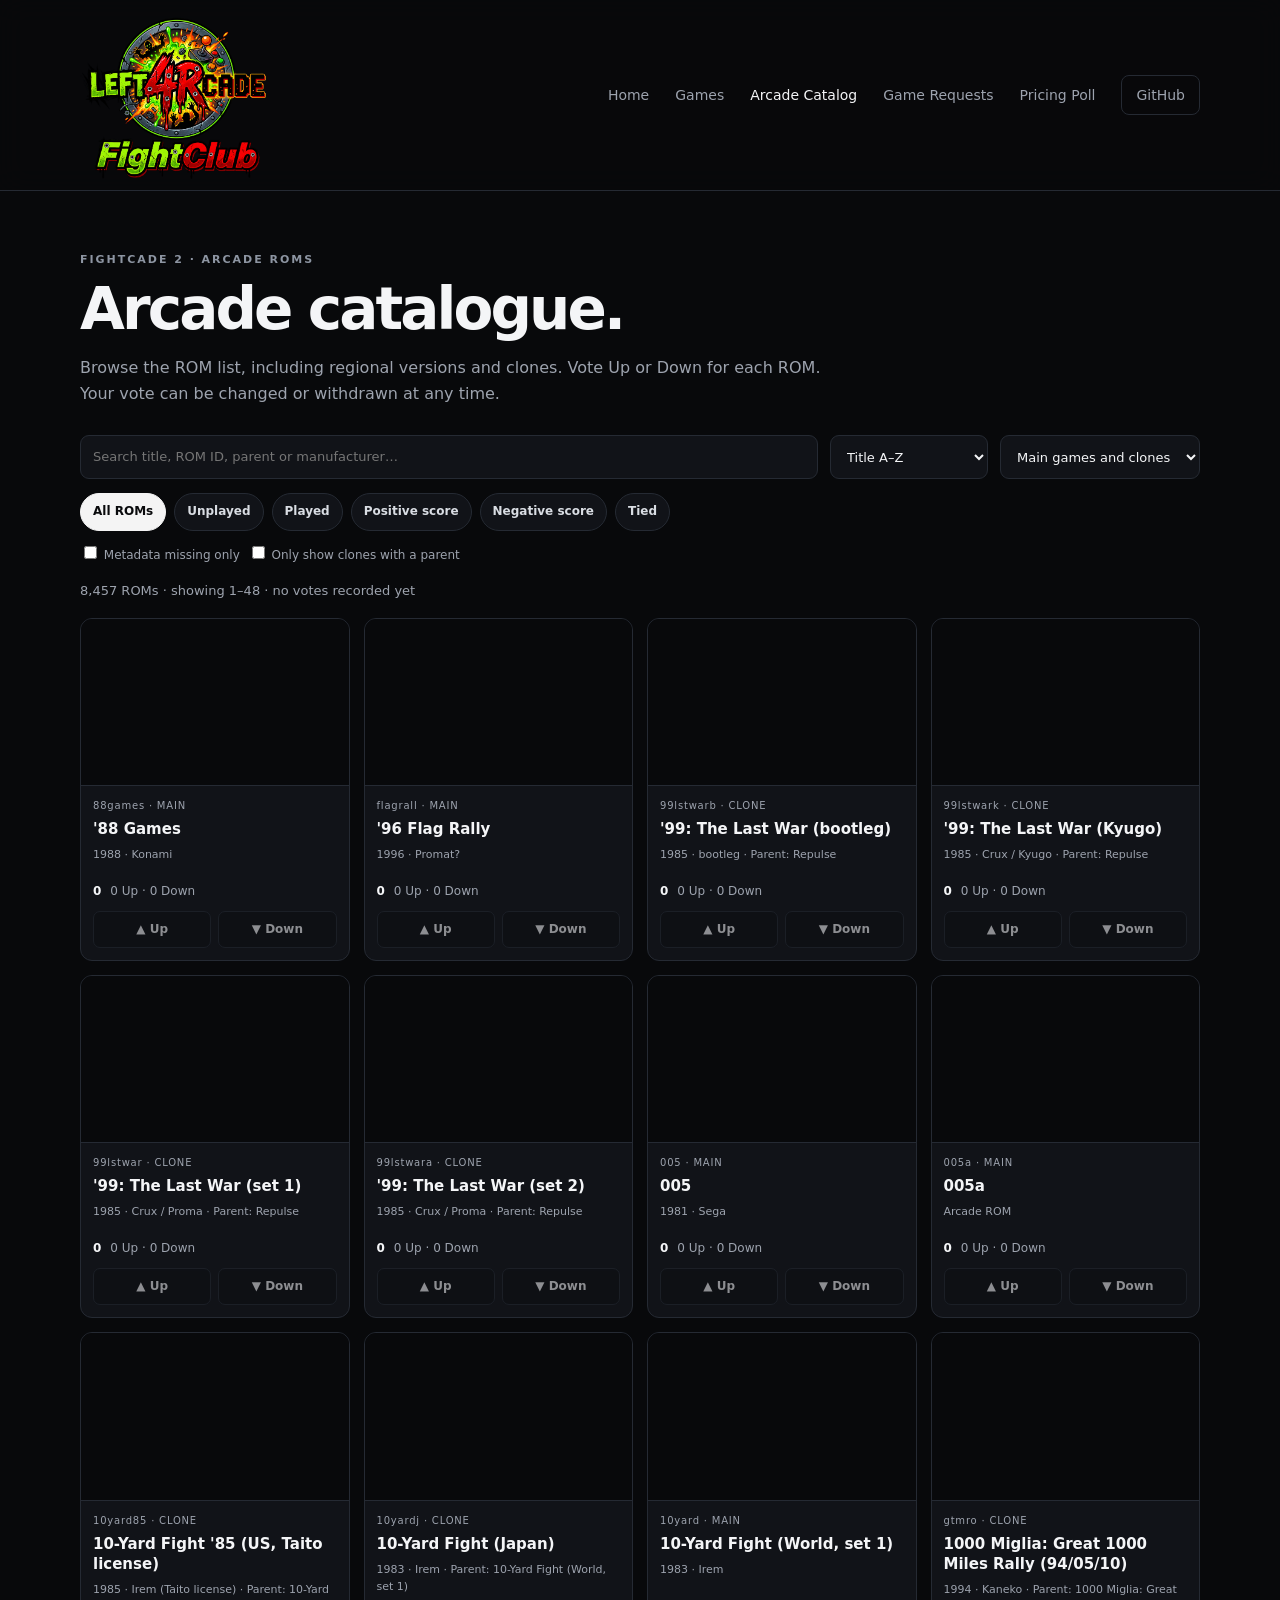
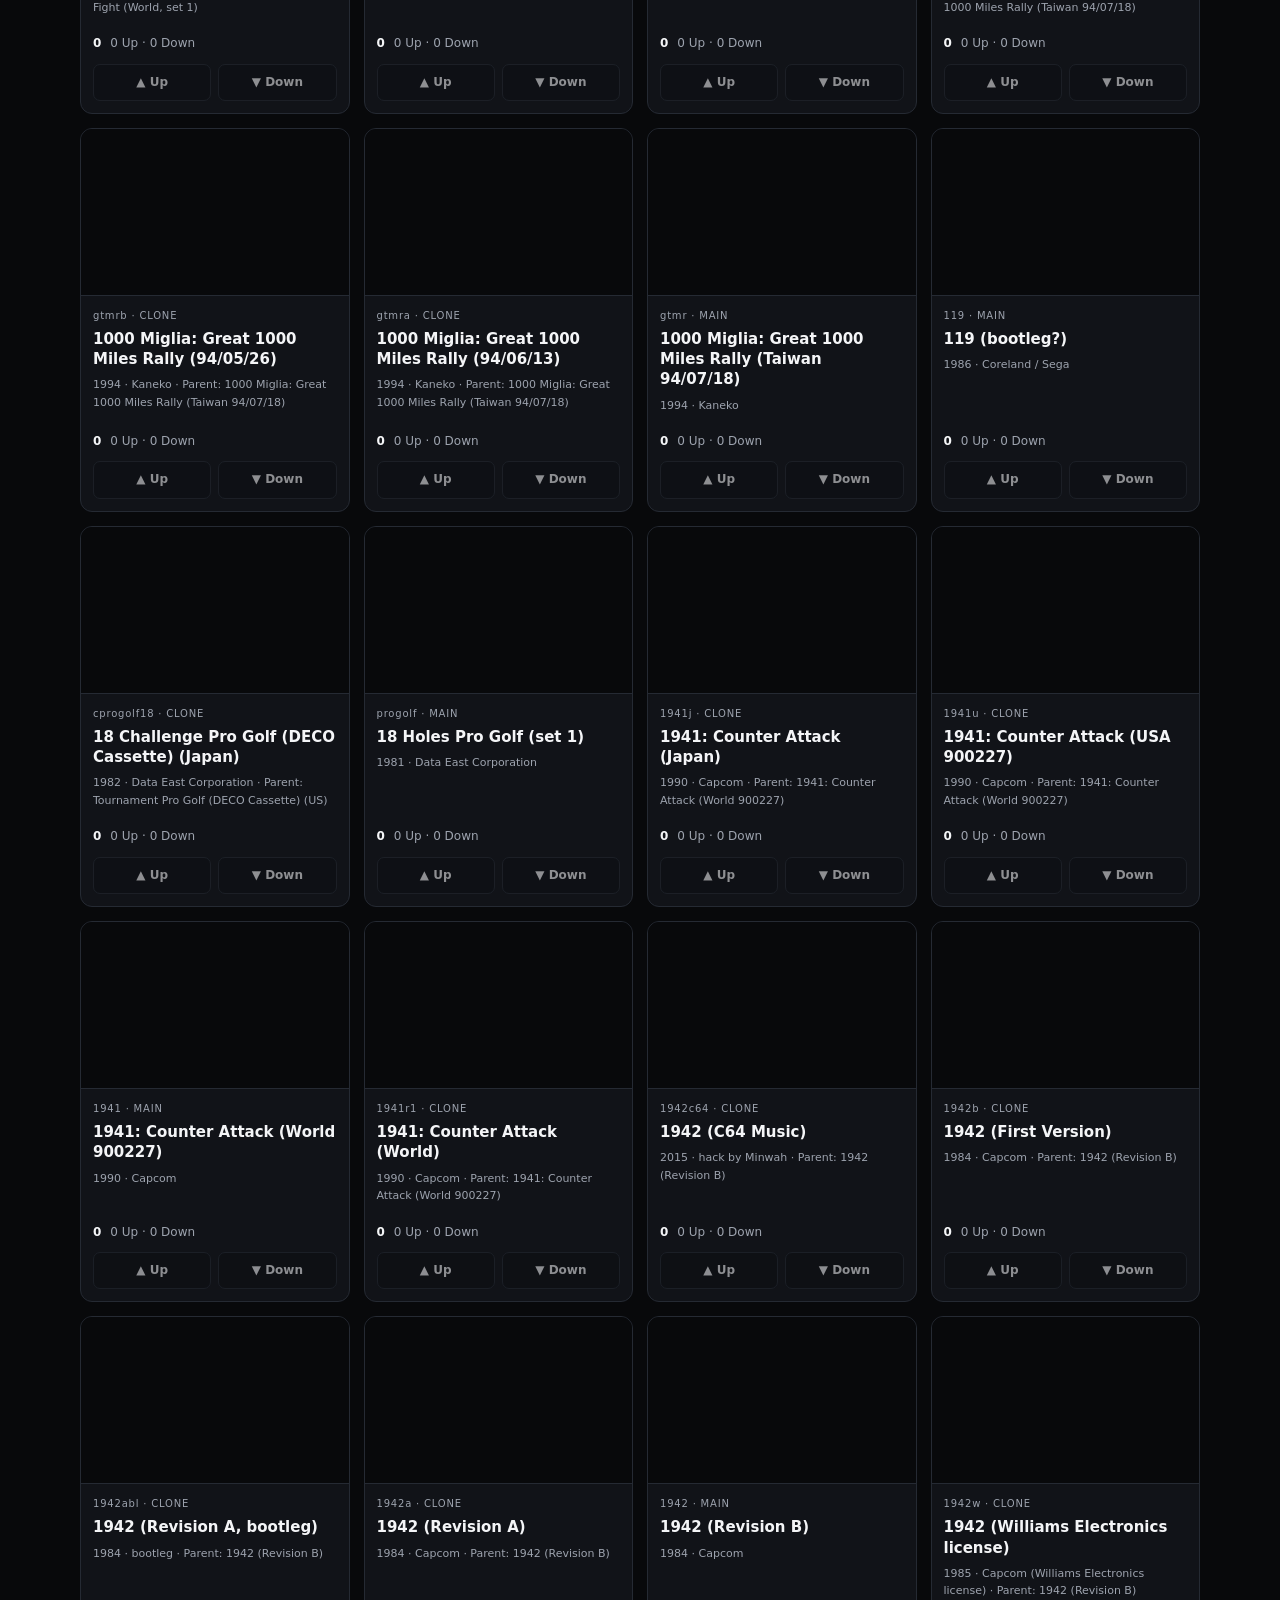
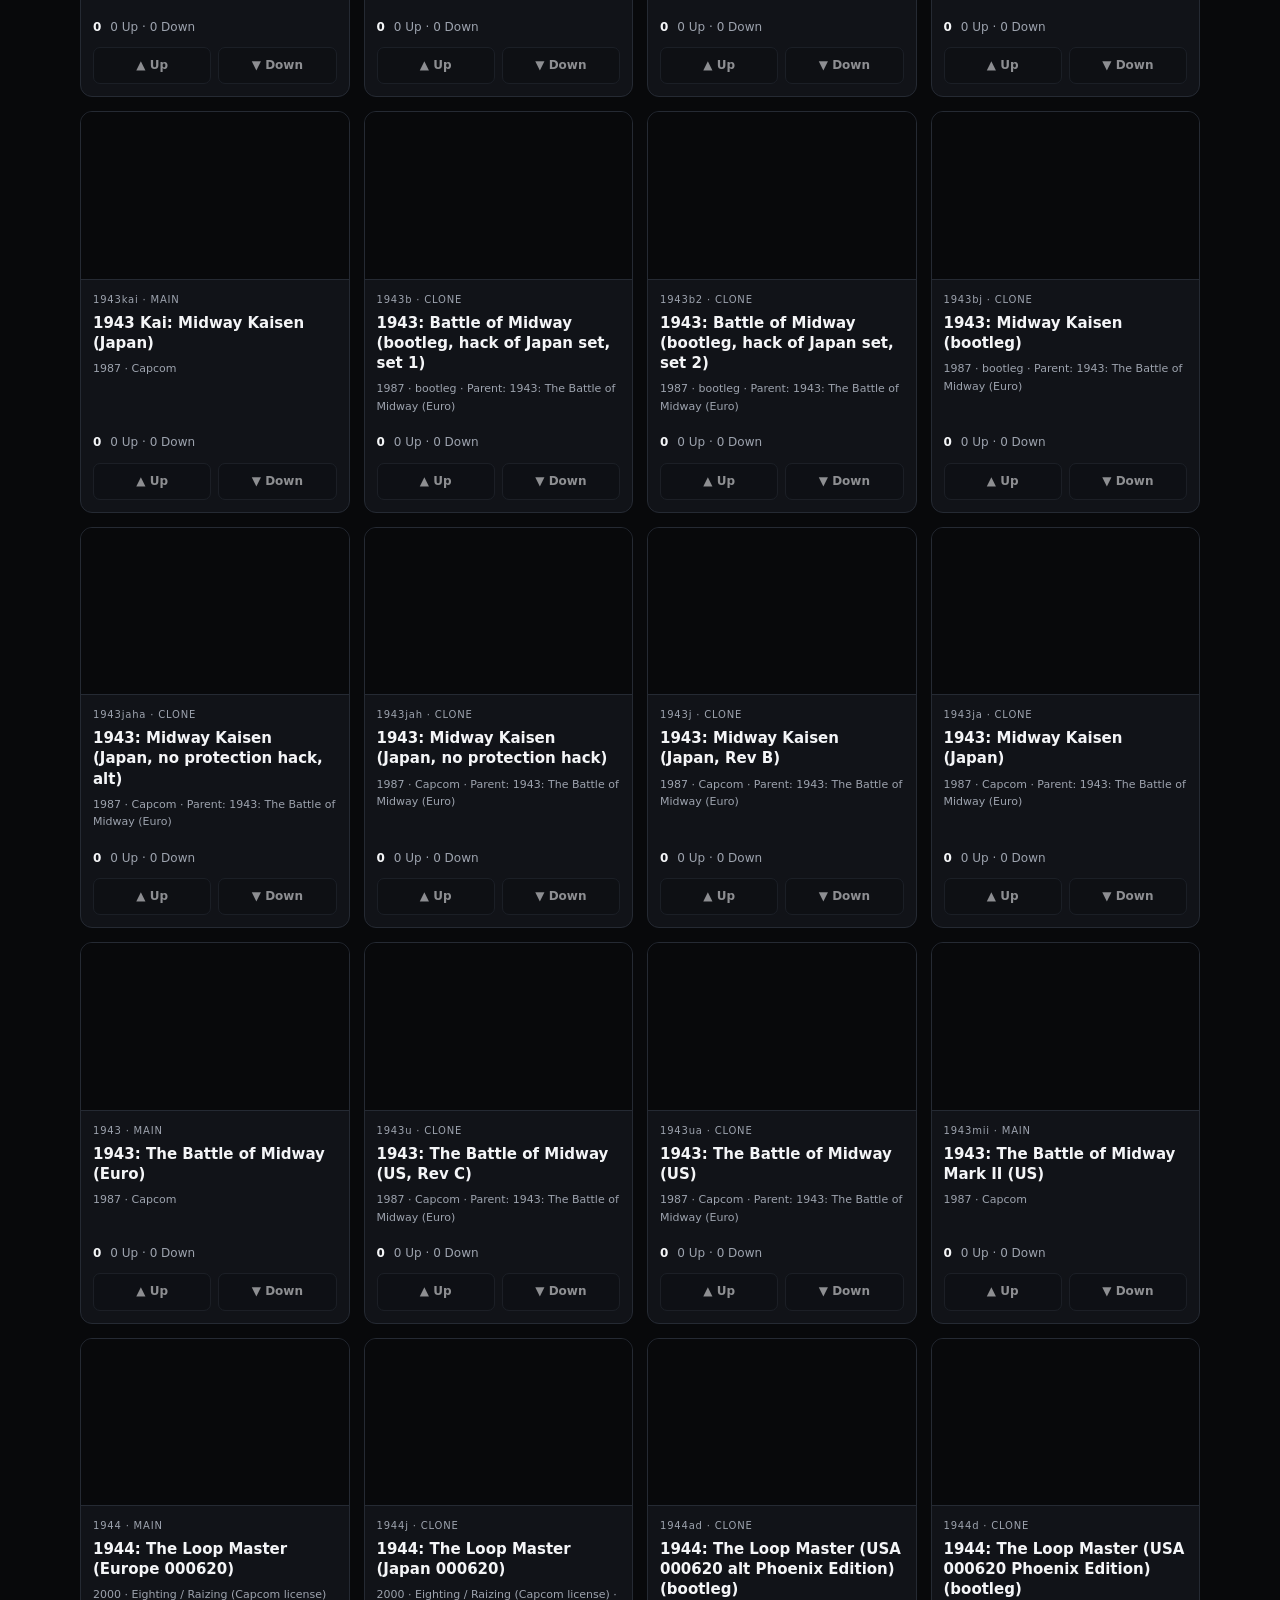
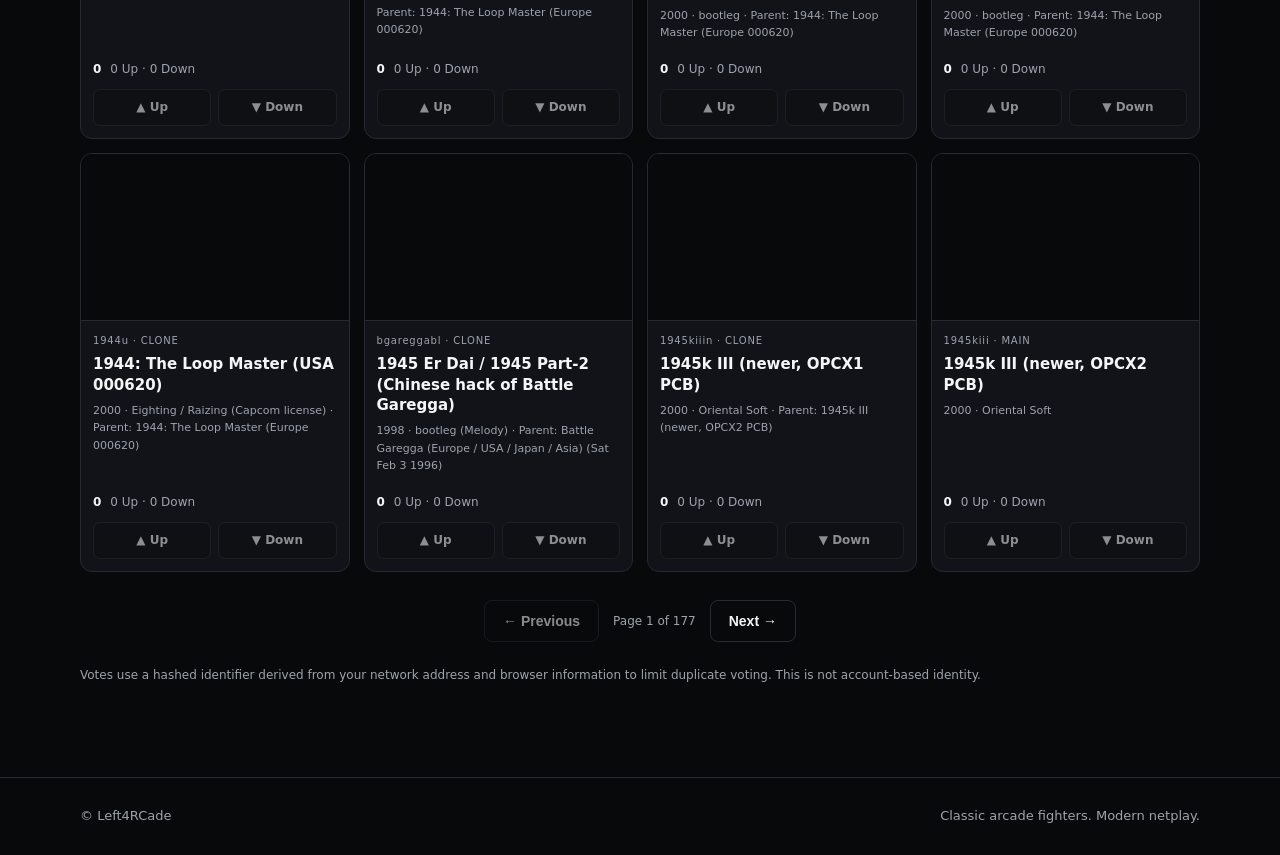
==== arcade.html @ b55ccc3f "Add paginated arcade ROM catalogue and vote UI" ====
<!doctype html>
<html lang="en">
<head>
<meta charset="utf-8">
<meta name="viewport" content="width=device-width,initial-scale=1">
<meta name="description" content="Browse the Fightcade 2 arcade ROM catalogue and vote for the games you want to play on Left4RCade.">
<title>Arcade ROM Catalogue — Left4RCade</title>
<link rel="stylesheet" href="./styles.css">
<style>
.arcade-catalog{padding:54px 0 80px}.arcade-intro{margin-bottom:28px}.arcade-intro h1{font-size:clamp(38px,6vw,58px);line-height:1.05;letter-spacing:-.05em;margin:8px 0 14px}.arcade-intro p{color:var(--muted);max-width:760px}.arcade-toolbar{display:grid;grid-template-columns:minmax(220px,1fr) auto auto;gap:12px;margin:26px 0 14px}.arcade-control{min-width:0;background:var(--panel);border:1px solid var(--line);border-radius:9px;color:var(--text);padding:11px 12px;font:inherit;font-size:13px}.arcade-toolbar input{width:100%}.arcade-filters{display:flex;flex-wrap:wrap;gap:8px;margin:12px 0}.arcade-chip{background:var(--panel);border:1px solid var(--line);border-radius:999px;padding:8px 12px;color:#d9dde3;font:inherit;font-size:12px;font-weight:750;cursor:pointer}.arcade-chip[aria-pressed="true"]{background:#f4f4f4;color:#090a0c;border-color:#f4f4f4}.arcade-meta-filters{display:flex;gap:8px;flex-wrap:wrap;margin:12px 0}.arcade-status{font-size:13px;color:var(--muted);min-height:1.5em;margin:16px 0}.arcade-grid{display:grid;grid-template-columns:repeat(4,minmax(0,1fr));gap:14px}.arcade-card{min-width:0;overflow:hidden;border:1px solid var(--line);border-radius:12px;background:var(--panel);display:flex;flex-direction:column}.arcade-card-art{aspect-ratio:16/10;background:#08090b;border-bottom:1px solid var(--line);overflow:hidden}.arcade-card-art img{display:block;width:100%;height:100%;object-fit:cover}.arcade-card-body{padding:12px;display:flex;flex:1;flex-direction:column;min-width:0}.arcade-rom{font-size:10px;letter-spacing:.08em;color:var(--muted);overflow-wrap:anywhere}.arcade-card h2{font-size:15px;line-height:1.35;margin:5px 0 7px;overflow-wrap:anywhere}.arcade-details{font-size:11px;color:var(--muted);margin:0 0 10px;overflow-wrap:anywhere}.arcade-score{display:flex;align-items:center;gap:9px;flex-wrap:wrap;margin-top:auto;padding-top:8px;font-size:12px;color:var(--muted)}.arcade-score strong{color:var(--text);font-variant-numeric:tabular-nums}.arcade-vote-row{display:grid;grid-template-columns:1fr 1fr;gap:7px;margin-top:10px}.arcade-vote{padding:8px 6px;border:1px solid var(--line);border-radius:7px;background:#0d0f13;color:var(--text);font:inherit;font-size:12px;font-weight:750;cursor:pointer}.arcade-vote:hover:not(:disabled){border-color:#7a8493}.arcade-vote[aria-pressed="true"]{background:#e8ebf0;color:#090a0c;border-color:#e8ebf0}.arcade-vote:disabled{opacity:.55;cursor:not-allowed}.arcade-pagination{display:flex;justify-content:center;align-items:center;gap:14px;margin:28px 0 0}.arcade-pagination button{cursor:pointer}.arcade-empty{padding:30px;text-align:center;border:1px dashed var(--line);border-radius:12px;color:var(--muted)}.arcade-error{color:#ffaaaa}.arcade-note{font-size:12px;color:var(--muted)}@media(max-width:1050px){.arcade-grid{grid-template-columns:repeat(3,minmax(0,1fr))}.arcade-toolbar{grid-template-columns:1fr 1fr}.arcade-toolbar input{grid-column:1/-1}}@media(max-width:720px){.arcade-catalog{padding-top:36px}.arcade-grid{grid-template-columns:repeat(2,minmax(0,1fr));gap:10px}.arcade-card-body{padding:9px}.arcade-card h2{font-size:14px}.arcade-toolbar{grid-template-columns:1fr}.arcade-toolbar input{grid-column:auto}.arcade-intro h1{font-size:42px}}@media(max-width:360px){.arcade-grid{grid-template-columns:1fr}}
</style>
</head>
<body>
<header class="site-header"><div class="container nav">
<a class="brand" href="./"><img src="./left4rcade_fc.png" alt="Left4RCade FightClub"></a>
<nav><a href="./">Home</a><a href="./games.html">Games</a><a class="active" href="./arcade.html">Arcade Catalog</a><a href="./requests.html">Game Requests</a><a href="./pricing.html">Pricing Poll</a><a class="nav-cta" href="https://github.com/left4rcade/left4rcade">GitHub</a></nav>
</div></header>
<main class="container arcade-catalog">
<section class="arcade-intro">
<span class="eyebrow">FIGHTCADE 2 · ARCADE ROMS</span>
<h1>Arcade catalogue.</h1>
<p>Browse the ROM list, including regional versions and clones. Vote Up or Down for each ROM. Your vote can be changed or withdrawn at any time.</p>
</section>
<div class="arcade-toolbar">
<input class="arcade-control" id="arcade-search" type="search" placeholder="Search title, ROM ID, parent or manufacturer…" autocomplete="off" aria-label="Search arcade ROMs">
<select class="arcade-control" id="arcade-sort" aria-label="Sort games">
<option value="title">Title A–Z</option><option value="score-desc">Highest score</option><option value="score-asc">Lowest score</option><option value="votes-desc">Most votes</option><option value="down-desc">Most Down votes</option><option value="year-desc">Newest year</option><option value="unplayed">Unplayed first</option>
</select>
<select class="arcade-control" id="arcade-kind" aria-label="Filter main games or clones">
<option value="all">Main games and clones</option><option value="main">Main games only</option><option value="clone">Clones only</option>
</select>
</div>
<div class="arcade-filters" id="arcade-vote-filters" role="group" aria-label="Filter by vote status">
<button class="arcade-chip" type="button" data-vote-filter="all" aria-pressed="true">All ROMs</button>
<button class="arcade-chip" type="button" data-vote-filter="unplayed" aria-pressed="false">Unplayed</button>
<button class="arcade-chip" type="button" data-vote-filter="played" aria-pressed="false">Played</button>
<button class="arcade-chip" type="button" data-vote-filter="positive" aria-pressed="false">Positive score</button>
<button class="arcade-chip" type="button" data-vote-filter="negative" aria-pressed="false">Negative score</button>
<button class="arcade-chip" type="button" data-vote-filter="tied" aria-pressed="false">Tied</button>
</div>
<div class="arcade-meta-filters">
<label class="arcade-note"><input id="arcade-metadata-missing" type="checkbox"> Metadata missing only</label>
<label class="arcade-note"><input id="arcade-parent-only" type="checkbox"> Only show clones with a parent</label>
</div>
<p class="arcade-status" id="arcade-status" role="status" aria-live="polite">Loading ROM catalogue…</p>
<section class="arcade-grid" id="arcade-grid" aria-label="Arcade ROMs"></section>
<div class="arcade-empty" id="arcade-empty" hidden>No ROMs match these filters.</div>
<div class="arcade-pagination" id="arcade-pagination" hidden>
<button class="button secondary" id="arcade-prev" type="button">← Previous</button>
<span class="arcade-note" id="arcade-page-label"></span>
<button class="button secondary" id="arcade-next" type="button">Next →</button>
</div>
<p class="arcade-note" style="margin-top:24px">Votes use a hashed identifier derived from your network address and browser information to limit duplicate voting. This is not account-based identity.</p>
</main>
<footer><div class="container footer"><span>© Left4RCade</span><span>Classic arcade fighters. Modern netplay.</span></div></footer>
<script>
(() => {
  "use strict";
  const API = "https://left4rcade-api.l-mehmet-hilmi-l.workers.dev";
  const PAGE_SIZE = 48;
  const IMAGE_BASE = "https://data.spludlow.co.uk/mame/machine/";
  const el = id => document.getElementById(id);
  const searchInput = el("arcade-search");
  const sortSelect = el("arcade-sort");
  const kindSelect = el("arcade-kind");
  const grid = el("arcade-grid");
  const status = el("arcade-status");
  const empty = el("arcade-empty");
  const pagination = el("arcade-pagination");
  const pageLabel = el("arcade-page-label");
  const prevButton = el("arcade-prev");
  const nextButton = el("arcade-next");
  let catalogue = [];
  let voteMap = new Map();
  let voteFilter = "all";
  let page = 1;
  let searchTimer;

  const clean = value => String(value ?? "").trim();
  const romId = game => clean(game.id);
  const scoreFor = vote => vote.up - vote.down;
  const votesFor = id => voteMap.get(id) || { up: 0, down: 0, mine: 0 };
  const isClone = game => Boolean(game.isClone || game.cloneOf || game.romOf);
  const parentId = game => clean(game.cloneOf || game.romOf);
  function setStatus(text, isError = false) {
    status.textContent = text;
    status.classList.toggle("arcade-error", isError);
  }
  function imageUrl(id) { return IMAGE_BASE + encodeURIComponent(id) + ".png"; }

  async function loadVotes() {
    const response = await fetch(API + "/api/arcade-votes", {
      headers: { Accept: "application/json" }, cache: "no-store"
    });
    const data = await response.json();
    if (!response.ok) throw new Error(data.error || "Could not load votes.");
    const rows = Array.isArray(data.votes) ? data.votes : [];
    voteMap = new Map(rows.map(row => [String(row.rom_id), {
      up: Number(row.up_votes) || 0,
      down: Number(row.down_votes) || 0,
      mine: Number(row.my_vote) || 0
    }]));
  }

  function makeCard(game) {
    const id = romId(game);
    const votes = votesFor(id);
    const score = scoreFor(votes);
    const card = document.createElement("article");
    card.className = "arcade-card";
    const art = document.createElement("div");
    art.className = "arcade-card-art";
    const img = document.createElement("img");
    img.loading = "lazy";
    img.decoding = "async";
    img.alt = clean(game.title) + " (" + id + ") arcade screenshot";
    img.src = imageUrl(id);
    img.dataset.romId = id;
    img.dataset.parentId = parentId(game);
    img.dataset.fallbackUsed = "false";
    img.addEventListener("error", () => {
      if (img.dataset.fallbackUsed === "false" && img.dataset.parentId && img.dataset.parentId !== img.dataset.romId) {
        img.dataset.fallbackUsed = "true";
        img.src = imageUrl(img.dataset.parentId);
        return;
      }
      img.onerror = null;
      img.style.visibility = "hidden";
      art.setAttribute("aria-label", "No screenshot available for " + id);
    });
    art.appendChild(img);

    const body = document.createElement("div");
    body.className = "arcade-card-body";
    const rom = document.createElement("span");
    rom.className = "arcade-rom";
    rom.textContent = id + (isClone(game) ? " · CLONE" : " · MAIN");
    const title = document.createElement("h2");
    title.textContent = clean(game.title) || id;
    const details = document.createElement("p");
    details.className = "arcade-details";
    const detailParts = [];
    if (game.year) detailParts.push(String(game.year));
    if (game.manufacturer) detailParts.push(clean(game.manufacturer));
    if (game.parentTitle) detailParts.push("Parent: " + clean(game.parentTitle));
    details.textContent = detailParts.join(" · ") || "Arcade ROM";
    const scoreRow = document.createElement("div");
    scoreRow.className = "arcade-score";
    const scoreLabel = document.createElement("strong");
    scoreLabel.textContent = (score > 0 ? "+" : "") + score;
    const countLabel = document.createElement("span");
    countLabel.textContent = votes.up + " Up · " + votes.down + " Down";
    scoreRow.append(scoreLabel, countLabel);

    const actions = document.createElement("div");
    actions.className = "arcade-vote-row";
    for (const [direction, value, label] of [["up", 1, "▲ Up"], ["down", -1, "▼ Down"]]) {
      const button = document.createElement("button");
      button.type = "button";
      button.className = "arcade-vote";
      button.textContent = label;
      button.setAttribute("aria-pressed", String(votes.mine === value));
      button.setAttribute("aria-label", label + " vote for " + (clean(game.title) || id));
      button.disabled = !window.arcadeVotingAvailable || Boolean(window.arcadeVoteBusy);
      button.addEventListener("click", () => castVote(id, direction, button));
      actions.appendChild(button);
    }
    body.append(rom, title, details, scoreRow, actions);
    card.append(art, body);
    return card;
  }

  function matches(game) {
    const id = romId(game);
    const vote = votesFor(id);
    const score = scoreFor(vote);
    const total = vote.up + vote.down;
    const term = clean(searchInput.value).toLocaleLowerCase();
    const haystack = [id, game.title, game.parentTitle, game.manufacturer, game.year].map(clean).join(" ").toLocaleLowerCase();
    if (term && !haystack.includes(term)) return false;
    if (kindSelect.value === "main" && isClone(game)) return false;
    if (kindSelect.value === "clone" && !isClone(game)) return false;
    if (voteFilter === "unplayed" && total !== 0) return false;
    if (voteFilter === "played" && total === 0) return false;
    if (voteFilter === "positive" && score <= 0) return false;
    if (voteFilter === "negative" && score >= 0) return false;
    if (voteFilter === "tied" && (total === 0 || score !== 0)) return false;
    if (el("arcade-metadata-missing").checked && game.metadataMatched !== false) return false;
    if (el("arcade-parent-only").checked && (!isClone(game) || !parentId(game))) return false;
    return true;
  }

  function sortGames(items) {
    const mode = sortSelect.value;
    return items.sort((a, b) => {
      const av = votesFor(romId(a)), bv = votesFor(romId(b));
      if (mode === "score-desc") return scoreFor(bv) - scoreFor(av) || clean(a.title).localeCompare(clean(b.title));
      if (mode === "score-asc") return scoreFor(av) - scoreFor(bv) || clean(a.title).localeCompare(clean(b.title));
      if (mode === "votes-desc") return (bv.up + bv.down) - (av.up + av.down) || clean(a.title).localeCompare(clean(b.title));
      if (mode === "down-desc") return bv.down - av.down || clean(a.title).localeCompare(clean(b.title));
      if (mode === "year-desc") return (Number(b.year) || 0) - (Number(a.year) || 0) || clean(a.title).localeCompare(clean(b.title));
      if (mode === "unplayed") return (av.up + av.down) - (bv.up + bv.down) || clean(a.title).localeCompare(clean(b.title));
      return clean(a.title).localeCompare(clean(b.title), undefined, { sensitivity: "base" }) || romId(a).localeCompare(romId(b));
    });
  }

  function render() {
    const filtered = sortGames(catalogue.filter(matches));
    const pageCount = Math.max(1, Math.ceil(filtered.length / PAGE_SIZE));
    page = Math.min(Math.max(1, page), pageCount);
    const visible = filtered.slice((page - 1) * PAGE_SIZE, page * PAGE_SIZE);
    const fragment = document.createDocumentFragment();
    for (const game of visible) fragment.appendChild(makeCard(game));
    grid.replaceChildren(fragment);
    empty.hidden = filtered.length !== 0;
    pagination.hidden = filtered.length <= PAGE_SIZE;
    prevButton.disabled = page <= 1;
    nextButton.disabled = page >= pageCount;
    pageLabel.textContent = "Page " + page + " of " + pageCount;
    setStatus(filtered.length.toLocaleString() + " ROMs · showing " +
      (filtered.length ? ((page - 1) * PAGE_SIZE + 1) + "–" + Math.min(page * PAGE_SIZE, filtered.length) : "0") +
      " · " + (voteMap.size ? "vote totals loaded" : "no votes recorded yet"));
  }

  async function castVote(id, direction, button) {
    if (!window.arcadeVotingAvailable) {
      setStatus("Voting is not available until the arcade voting API is deployed.", true);
      return;
    }
    if (window.arcadeVoteBusy) return;
    window.arcadeVoteBusy = true;
    const oldText = button.textContent;
    button.disabled = true;
    button.textContent = "Saving…";
    try {
      const response = await fetch(API + "/api/arcade/" + encodeURIComponent(id) + "/vote", {
        method: "POST",
        headers: { "Content-Type": "application/json", Accept: "application/json" },
        body: JSON.stringify({ direction })
      });
      const data = await response.json();
      if (!response.ok) throw new Error(data.error || "Could not save vote.");
      await loadVotes();
      render();
    } catch (error) {
      setStatus(error.message || "Could not save vote. Please try again.", true);
      button.textContent = oldText;
      button.disabled = false;
    } finally {
      window.arcadeVoteBusy = false;
    }
  }

  document.querySelectorAll("[data-vote-filter]").forEach(button => {
    button.addEventListener("click", () => {
      voteFilter = button.dataset.voteFilter;
      document.querySelectorAll("[data-vote-filter]").forEach(item => {
        item.setAttribute("aria-pressed", String(item === button));
      });
      page = 1;
      render();
    });
  });
  searchInput.addEventListener("input", () => {
    clearTimeout(searchTimer);
    searchTimer = setTimeout(() => { page = 1; render(); }, 120);
  });
  [sortSelect, kindSelect, el("arcade-metadata-missing"), el("arcade-parent-only")].forEach(control => {
    control.addEventListener("change", () => { page = 1; render(); });
  });
  prevButton.addEventListener("click", () => { page--; render(); window.scrollTo({ top: 0, behavior: "smooth" }); });
  nextButton.addEventListener("click", () => { page++; render(); window.scrollTo({ top: 0, behavior: "smooth" }); });

  async function init() {
    try {
      const response = await fetch("./arcade-games.json", { cache: "force-cache" });
      if (!response.ok) throw new Error("Catalogue returned HTTP " + response.status);
      const data = await response.json();
      catalogue = Array.isArray(data) ? data : Array.isArray(data.games) ? data.games : [];
      if (!catalogue.length) throw new Error("Catalogue is empty or has an unexpected format.");
    } catch (error) {
      setStatus("Could not load arcade-games.json. Please refresh and try again.", true);
      return;
    }
    try {
      await loadVotes();
      window.arcadeVotingAvailable = true;
    } catch {
      window.arcadeVotingAvailable = false;
      setStatus("Catalogue loaded. Voting API is not deployed yet; browsing and filters still work.", true);
    }
    render();
  }
  window.arcadeVotingAvailable = false;
  window.arcadeVoteBusy = false;
  init();
})();
</script>
</body>
</html>
---- styles.css ----
:root{--bg:#08090b;--panel:#111318;--panel2:#171a20;--text:#f4f5f7;--muted:#9da3ae;--line:#252a33;--max:1120px}*{box-sizing:border-box}body{margin:0;background:var(--bg);color:var(--text);font-family:Inter,ui-sans-serif,system-ui,-apple-system,BlinkMacSystemFont,"Segoe UI",sans-serif;line-height:1.6}a{color:inherit;text-decoration:none}.container{width:min(calc(100% - 40px),var(--max));margin:auto}.site-header{position:sticky;top:0;z-index:10;background:rgba(8,9,11,.88);backdrop-filter:blur(14px);border-bottom:1px solid var(--line)}.nav{min-height:76px;display:flex;align-items:center;justify-content:space-between;gap:24px}.brand img{width:190px;display:block}.nav nav{display:flex;align-items:center;gap:26px;color:var(--muted);font-size:14px}.nav nav a:hover,.nav nav a.active{color:var(--text)}.nav-cta{border:1px solid var(--line);padding:8px 14px;border-radius:8px}.hero{padding:110px 0 90px;border-bottom:1px solid var(--line);background:radial-gradient(circle at 80% 30%,rgba(255,255,255,.08),transparent 34%)}.hero-grid{display:grid;grid-template-columns:1.35fr .65fr;gap:70px;align-items:center}.eyebrow{font-size:11px;letter-spacing:.18em;color:#8d95a2;font-weight:800}.hero h1,.page h1{font-size:clamp(44px,7vw,76px);line-height:1.02;letter-spacing:-.055em;margin:16px 0 24px}.hero h1 span{color:#9fa6b1}.hero-copy,.lead{color:var(--muted);font-size:18px;max-width:650px}.actions{display:flex;gap:12px;flex-wrap:wrap;margin-top:32px}.button{display:inline-flex;align-items:center;justify-content:center;padding:12px 18px;border-radius:8px;font-weight:800;font-size:14px;border:1px solid var(--line)}.button.primary{background:#f4f4f4;color:#090a0c}.button.secondary{background:transparent;color:var(--text)}.hero-card{border:1px solid var(--line);background:linear-gradient(145deg,var(--panel2),var(--panel));padding:28px;border-radius:16px;min-height:180px;display:flex;align-items:flex-end;gap:14px}.hero-card strong{font-size:25px}.hero-card p{color:var(--muted);margin:3px 0 0}.status-dot{width:10px;height:10px;background:#d9dde3;border-radius:50%;box-shadow:0 0 18px rgba(255,255,255,.45);margin-bottom:10px}.section{padding:85px 0}.dark-section{background:#0d0f13;border-top:1px solid var(--line);border-bottom:1px solid var(--line)}.section-heading{display:flex;justify-content:space-between;align-items:end;gap:30px;margin-bottom:35px}.section-heading h2{font-size:34px;letter-spacing:-.03em;margin:8px 0 0}.section-heading>p{color:var(--muted)}.feature-grid{display:grid;grid-template-columns:repeat(3,1fr);gap:18px}.feature,.game-card{background:var(--panel);border:1px solid var(--line);border-radius:12px;padding:28px}.feature span{font-size:24px}.feature h3{margin:16px 0 6px}.feature p,.game-card p{color:var(--muted);margin:0}.game-strip{display:flex;flex-wrap:wrap;gap:10px}.game-pill{border:1px solid var(--line);background:var(--panel);padding:11px 14px;border-radius:999px;color:#d9dde3;font-size:14px}.text-link{color:#c7ccd4;font-size:14px}footer{border-top:1px solid var(--line);padding:28px 0;color:var(--muted);font-size:13px}.footer{display:flex;justify-content:space-between;gap:20px}.page{padding:80px 0 100px}.games-grid{display:grid;grid-template-columns:repeat(2,minmax(0,1fr));gap:18px;margin-top:45px}.game-card{padding:18px;overflow:hidden;display:flex;flex-direction:column;min-width:0}.game-art{height:190px;margin:0 0 22px;overflow:hidden;background:#08090b;border:1px solid var(--line);border-radius:9px}.game-art>img:first-child{display:block;width:100%;height:100%;object-fit:cover;object-position:center;border:0;border-radius:0}.game-card h2{margin:12px 0 5px;font-size:22px}.game-status{font-size:10px;letter-spacing:.16em;color:#aeb5bf;font-weight:900}@media(max-width:760px){.nav{padding:15px 0;align-items:flex-start}.nav nav{gap:12px;flex-wrap:wrap;justify-content:flex-end}.nav-cta{display:none}.brand img{width:150px}.hero{padding:70px 0}.hero-grid{grid-template-columns:1fr;gap:30px}.hero-card{min-height:130px}.feature-grid,.games-grid{grid-template-columns:1fr}.section{padding:60px 0}.section-heading,.footer{align-items:flex-start;flex-direction:column}.page{padding:60px 0}.hero h1,.page h1{font-size:48px}.game-art{height:180px}}

/* Game request and voting page */
.request-layout{display:grid;grid-template-columns:minmax(260px,.8fr) minmax(0,1.2fr);gap:24px;align-items:start;margin-top:42px}
.request-form,.request-list-section{background:var(--panel);border:1px solid var(--line);border-radius:12px;padding:24px;min-width:0}
.request-form h2,.request-list-section h2{font-size:23px;letter-spacing:-.025em;margin:0 0 18px}
.request-form label{display:block;margin:16px 0 7px;font-size:13px;font-weight:750;color:#d9dde3}
.request-form input,.request-form textarea{display:block;width:100%;font:inherit;color:var(--text);background:#08090b;border:1px solid var(--line);border-radius:8px;padding:11px 12px;outline:none}
.request-form input:focus,.request-form textarea:focus{border-color:#7c8491}
.request-form textarea{resize:vertical;min-height:88px}
.optional{font-size:11px;color:var(--muted);font-weight:400}
.request-form button{margin-top:20px;width:100%;cursor:pointer}
.button:disabled{opacity:.55;cursor:wait}
.request-list-heading{display:flex;justify-content:space-between;align-items:center;gap:12px}
.request-list-heading h2{margin-bottom:2px}
.muted-copy{margin:0;color:var(--muted);font-size:13px}
.refresh-button{padding:8px 12px;white-space:nowrap;cursor:pointer}
.form-message{min-height:1.5em;color:var(--muted);font-size:13px;margin:12px 0 0}
.form-message.error{color:#ff9c9c}
.form-message.success{color:#b5e6c5}
.request-list{display:grid;gap:12px;margin-top:14px}
.request-card{display:flex;justify-content:space-between;align-items:center;gap:16px;background:var(--panel2);border:1px solid var(--line);border-radius:10px;padding:16px}
.request-card-main{min-width:0}
.request-card h3{font-size:17px;line-height:1.3;margin:0 0 5px;overflow-wrap:anywhere}
.request-platform,.request-reason{font-size:13px;color:var(--muted);margin:4px 0 0;overflow-wrap:anywhere}
.request-card-actions{display:flex;flex-direction:column;align-items:flex-end;gap:8px;flex-shrink:0}
.vote-count{font-size:12px;color:#c9ced7;white-space:nowrap}
.vote-button{padding:8px 12px;cursor:pointer;white-space:nowrap}
@media(max-width:760px){.request-layout{grid-template-columns:1fr}.request-form,.request-list-section{padding:18px}.request-card{align-items:flex-start}.request-card-actions{align-items:flex-end}.request-list-heading{align-items:flex-start}}

/* Monthly willingness-to-pay poll */
.poll-panel{margin:38px 0 0;background:linear-gradient(145deg,var(--panel2),var(--panel));border:1px solid var(--line);border-radius:14px;padding:clamp(20px,4vw,32px)}
.poll-panel h2{font-size:clamp(24px,3.5vw,34px);line-height:1.2;letter-spacing:-.035em;margin:10px 0}
.poll-intro{color:var(--muted);max-width:720px;margin:0 0 22px}
.poll-form fieldset{border:0;padding:0;margin:0;display:grid;grid-template-columns:repeat(2,minmax(0,1fr));gap:10px}
.poll-form legend{font-size:13px;color:var(--muted);margin-bottom:10px}
.poll-option{display:flex;align-items:center;gap:12px;min-width:0;padding:13px 14px;border:1px solid var(--line);border-radius:9px;background:var(--bg);cursor:pointer}
.poll-option:has(input:checked){border-color:#aab2bf;background:#1a1e25}
.poll-option input{accent-color:#e8ebf0;flex-shrink:0}
.poll-option span{display:flex;flex-direction:column;gap:1px}
.poll-option strong{font-size:14px}
.poll-option small{font-size:12px;color:var(--muted)}
.poll-form button{margin-top:16px;cursor:pointer}
.poll-results{border-top:1px solid var(--line);margin-top:26px;padding-top:20px}
.poll-results-heading{display:flex;justify-content:space-between;align-items:center;gap:12px;margin-bottom:14px}
.poll-results-heading h3{font-size:17px;margin:0}
.poll-results-heading>span{font-size:12px;color:var(--muted)}
.poll-result{margin:13px 0}
.poll-result-label{display:flex;justify-content:space-between;gap:12px;font-size:13px;margin-bottom:6px}
.poll-result-label span:last-child{color:var(--muted);white-space:nowrap}
.poll-bar-track{height:7px;border-radius:99px;background:#08090b;overflow:hidden}
.poll-bar{height:100%;border-radius:99px;background:#b8c0cb;transition:width .25s ease}
.poll-form fieldset:disabled{opacity:.6}
@media(max-width:560px){.poll-form fieldset{grid-template-columns:1fr}.poll-panel{padding:18px}.poll-results-heading{align-items:flex-start;flex-direction:column}}



/* Games page: aligned with the main Left4RCade visual system */
.games-page{background:var(--bg)}
.games-page .games-hero{min-height:220px;border-bottom:1px solid var(--line);background:linear-gradient(90deg,rgba(8,9,11,.96),rgba(8,9,11,.72)),radial-gradient(circle at 78% 40%,rgba(255,255,255,.09),transparent 42%)}
.games-page .games-hero-inner{min-height:220px;display:flex;align-items:center;gap:30px}
.games-page .games-hero-icon{width:82px;height:82px;flex-shrink:0;border:1px solid #343b47;border-radius:16px;background:var(--panel);display:grid;place-items:center;font-size:38px}
.games-page .games-hero-copy .eyebrow{color:var(--muted)}
.games-page .games-hero-copy h1{font-size:clamp(44px,6vw,64px);line-height:1.02;letter-spacing:-.055em;margin:8px 0 10px}
.games-page .games-hero-copy p{color:var(--muted);font-size:17px;line-height:1.55;margin:0}
.games-page .games-browser{padding-top:26px;padding-bottom:84px}
.games-page .games-toolbar{display:flex;align-items:center;justify-content:space-between;gap:18px}
.games-page .game-filters{display:flex;gap:8px;align-items:center;flex-wrap:wrap}
.games-page .game-filter{font:inherit;font-size:13px;font-weight:750;color:#d9dde3;background:var(--panel);border:1px solid var(--line);border-radius:999px;padding:9px 15px;cursor:pointer;transition:background .15s,border-color .15s}
.games-page .game-filter:hover{border-color:#555d6b}
.games-page .game-filter.active{background:#f4f4f4;color:#090a0c;border-color:#f4f4f4}
.games-page .game-search{height:42px;min-width:230px;width:min(100%,300px);display:flex;align-items:center;gap:10px;padding:0 13px;border:1px solid var(--line);border-radius:9px;background:var(--panel);color:var(--muted)}
.games-page .game-search>span{font-size:22px;line-height:1}
.games-page .game-search input{width:100%;min-width:0;background:transparent;border:0;outline:0;color:var(--text);font:inherit;font-size:13px}
.games-page .game-search input::placeholder{color:var(--muted)}
.games-page .games-count{font-size:12px;color:var(--muted);margin:16px 0 10px}
.games-page .games-grid-modern{grid-template-columns:repeat(4,minmax(0,1fr));gap:18px;margin-top:0}
.games-page .game-card-modern{padding:12px;background:var(--panel);border-color:var(--line);border-radius:12px;transition:transform .18s,border-color .18s}
.games-page .game-card-modern:hover{transform:translateY(-2px);border-color:#454c58}
.games-page .game-card-modern .game-art{height:auto;aspect-ratio:16/9;margin:0;border:1px solid var(--line);border-radius:8px;background:#08090b}
.games-page .game-card-modern .game-art img{display:block;width:100%;height:100%;object-fit:cover;object-position:center}
.games-page .game-card-body{padding:12px 2px 1px;display:flex;flex-direction:column;flex:1;min-width:0}
.games-page .game-card-modern .game-status{font-size:9px;letter-spacing:.14em;color:#aeb5bf}
.games-page .game-card-modern h2{font-size:17px;line-height:1.35;margin:5px 0 8px;min-height:2.7em;overflow-wrap:anywhere}
.games-page .game-card-modern .game-platform{color:var(--muted);font-size:12px;margin:0 0 13px;min-height:1.5em}
.games-page .game-request-button{display:flex;justify-content:center;align-items:center;gap:10px;width:100%;margin-top:auto;border:1px solid #343b47;border-radius:8px;padding:9px 10px;font-size:13px;font-weight:750;background:#0d0f13;transition:background .15s,border-color .15s}
.games-page .game-request-button:hover{background:#1a1d23;border-color:#606977}
.games-page .games-empty{padding:30px;text-align:center;border:1px dashed var(--line);border-radius:12px;color:var(--muted)}
.games-page .game-card-modern[hidden]{display:none}
@media(max-width:1100px){.games-page .games-toolbar{align-items:flex-start;flex-direction:column}.games-page .game-search{width:100%;max-width:none}.games-page .games-grid-modern{grid-template-columns:repeat(3,minmax(0,1fr))}}
@media(max-width:760px){.games-page .games-hero,.games-page .games-hero-inner{min-height:195px}.games-page .games-hero-inner{gap:18px}.games-page .games-hero-icon{width:66px;height:66px;border-radius:13px;font-size:30px}.games-page .games-hero-copy p{font-size:15px}.games-page .desktop-break{display:none}.games-page .games-grid-modern{grid-template-columns:repeat(2,minmax(0,1fr));gap:14px}.games-page .game-card-modern h2{font-size:15px}}
@media(max-width:480px){.games-page .games-hero-inner{align-items:flex-start;padding-top:30px;padding-bottom:28px}.games-page .games-hero-icon{display:none}.games-page .game-filter{padding:8px 12px;font-size:12px}.games-page .game-card-body{padding:9px 1px 1px}.games-page .game-card-modern .game-platform{font-size:11px}.games-page .game-request-button{font-size:12px;padding:8px 4px}.games-page .games-browser{padding-top:18px}}
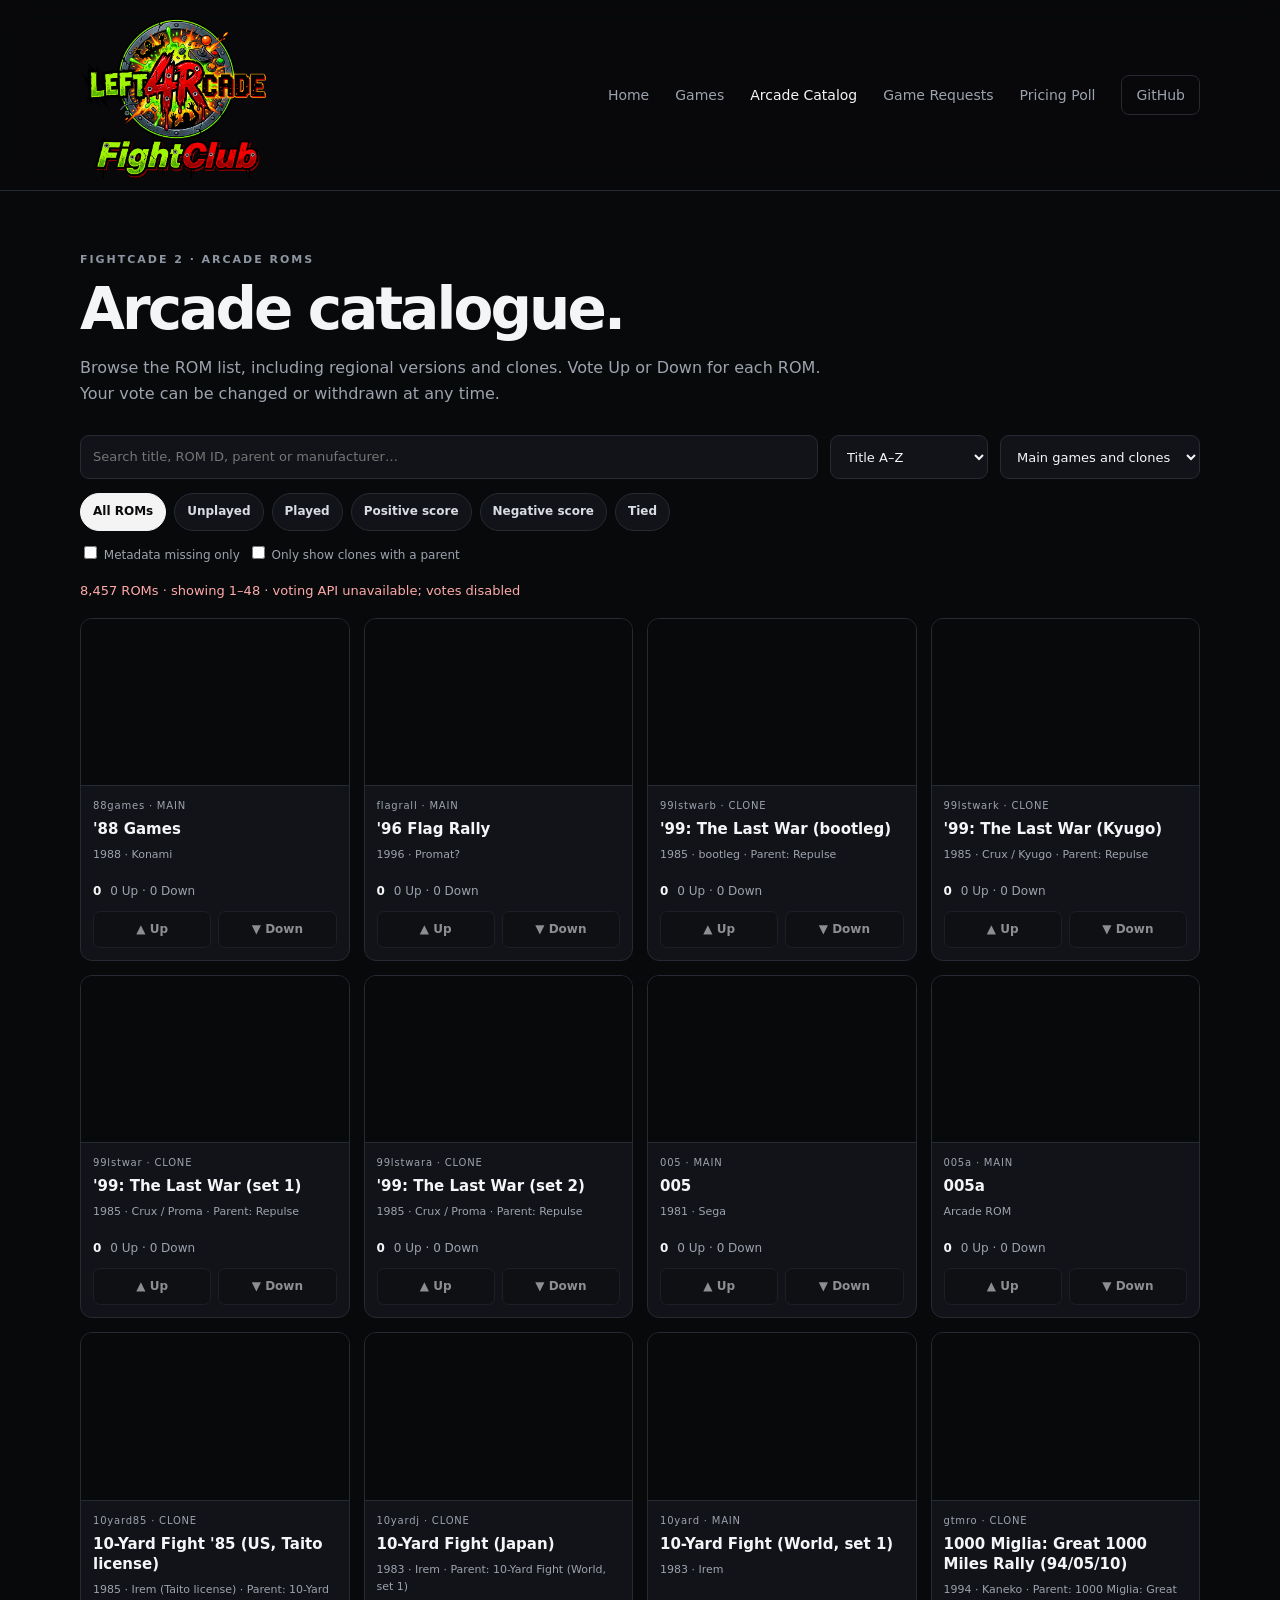
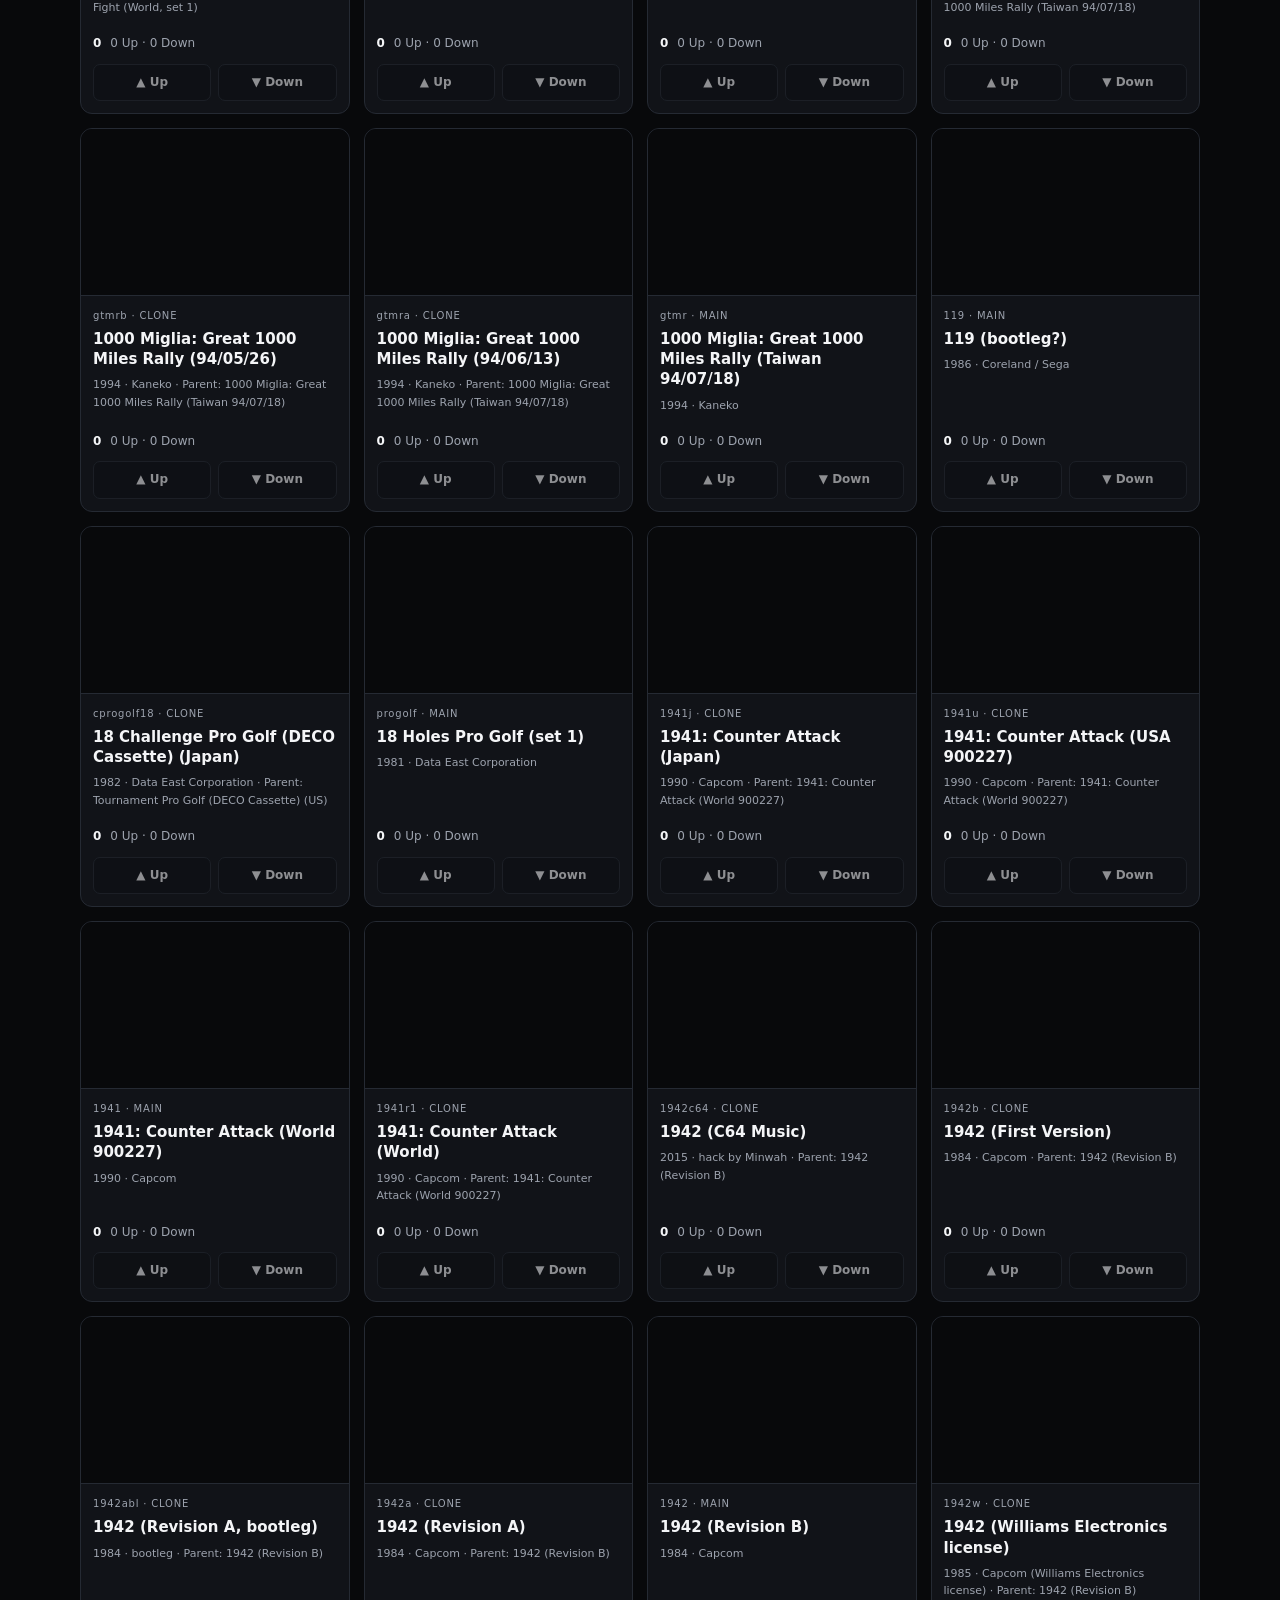
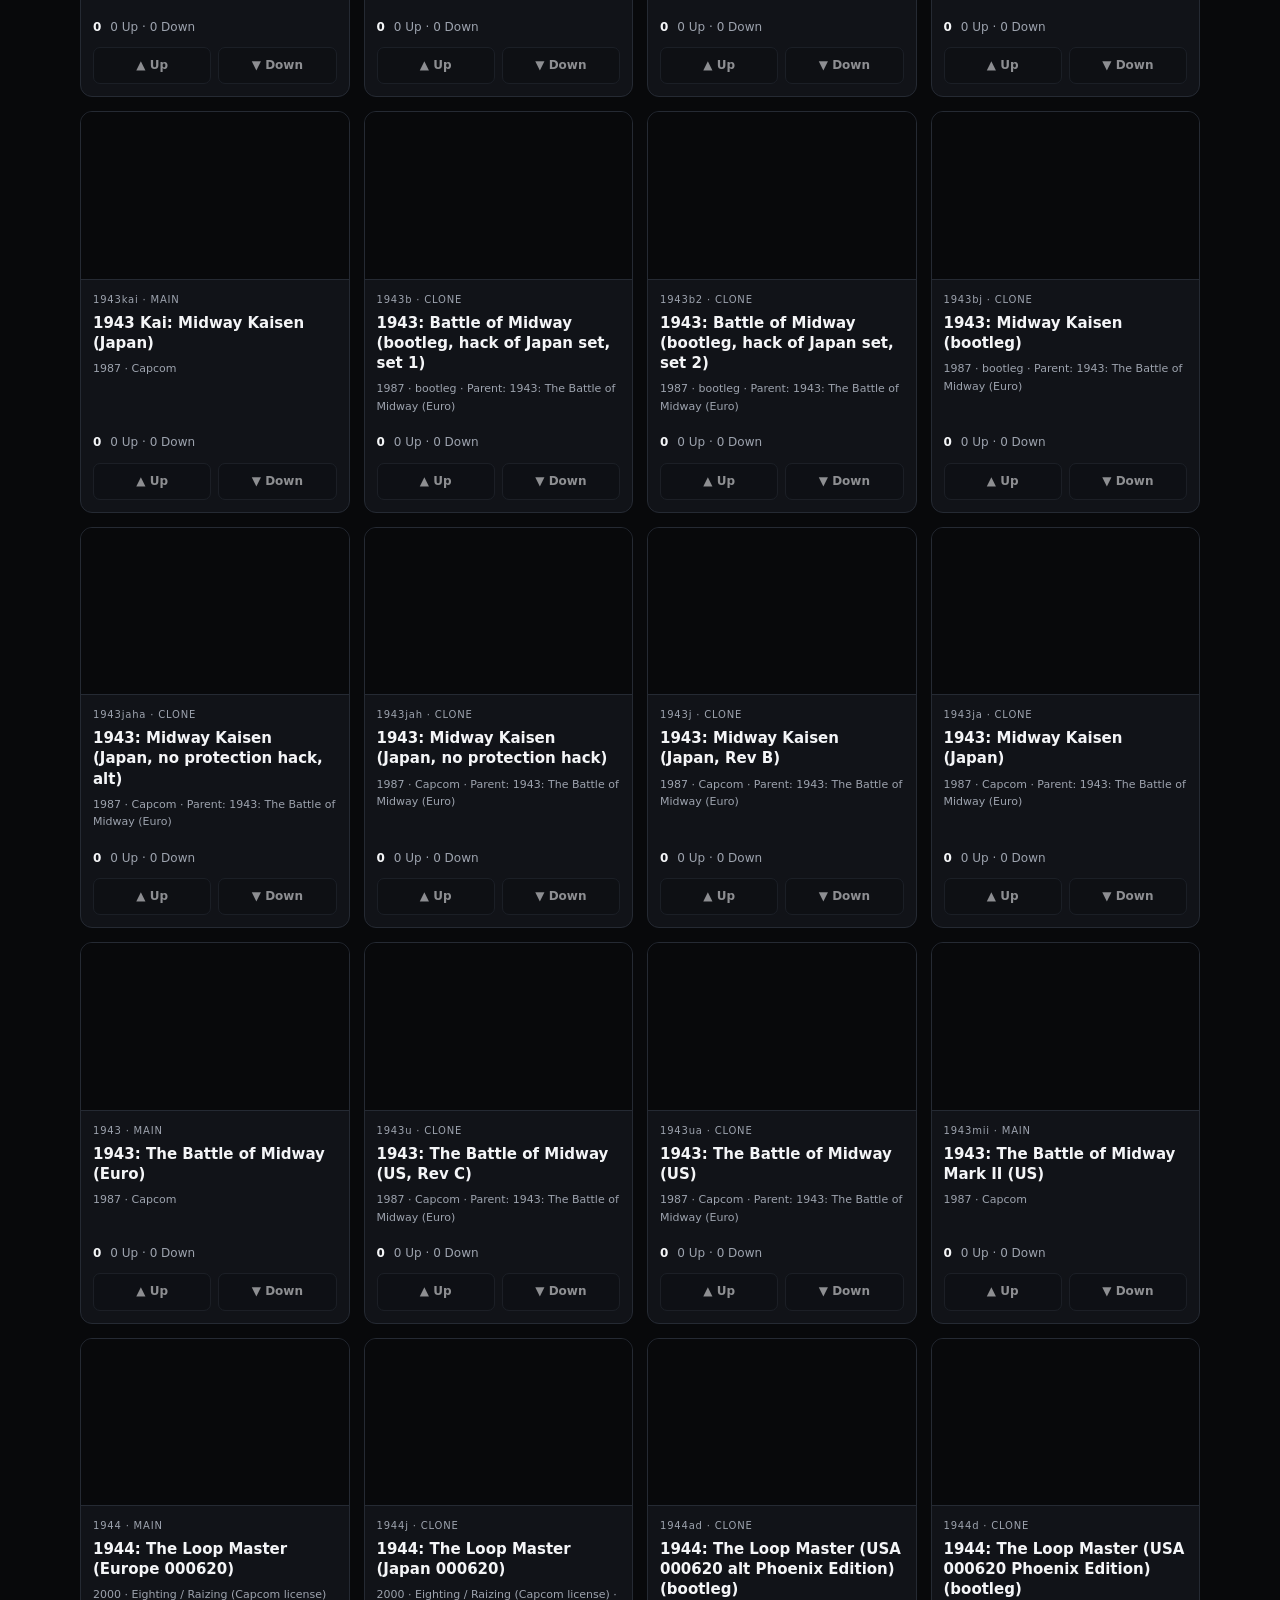
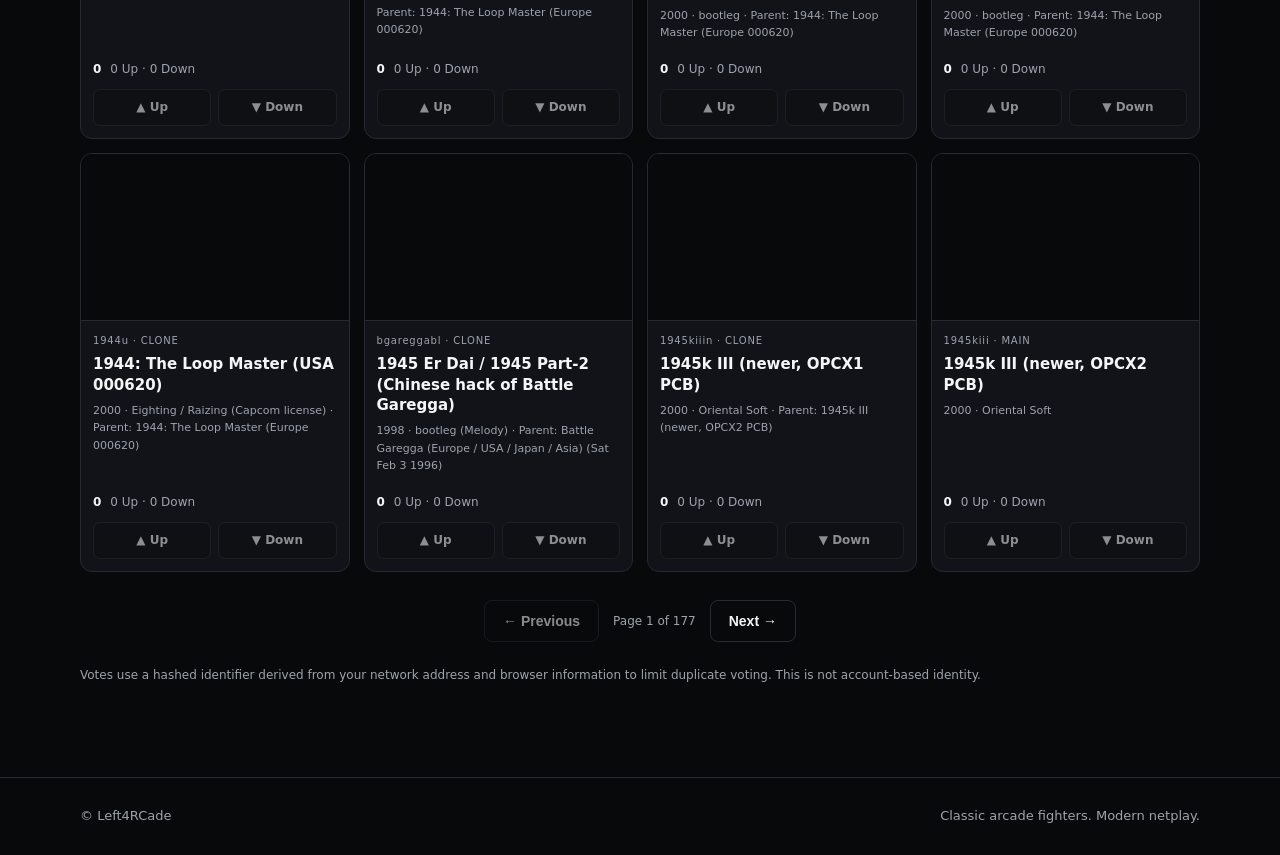
==== commit 30195d76: "Keep arcade voting API status visible after rendering" ====
--- a/arcade.html
+++ b/arcade.html
@@ -219,7 +219,7 @@
     pageLabel.textContent = "Page " + page + " of " + pageCount;
     setStatus(filtered.length.toLocaleString() + " ROMs · showing " +
       (filtered.length ? ((page - 1) * PAGE_SIZE + 1) + "–" + Math.min(page * PAGE_SIZE, filtered.length) : "0") +
-      " · " + (voteMap.size ? "vote totals loaded" : "no votes recorded yet"));
+      " · " + (window.arcadeVotingAvailable ? (voteMap.size ? "vote totals loaded" : "no votes recorded yet") : "voting API unavailable; votes disabled"), !window.arcadeVotingAvailable);
   }
 
   async function castVote(id, direction, button) {
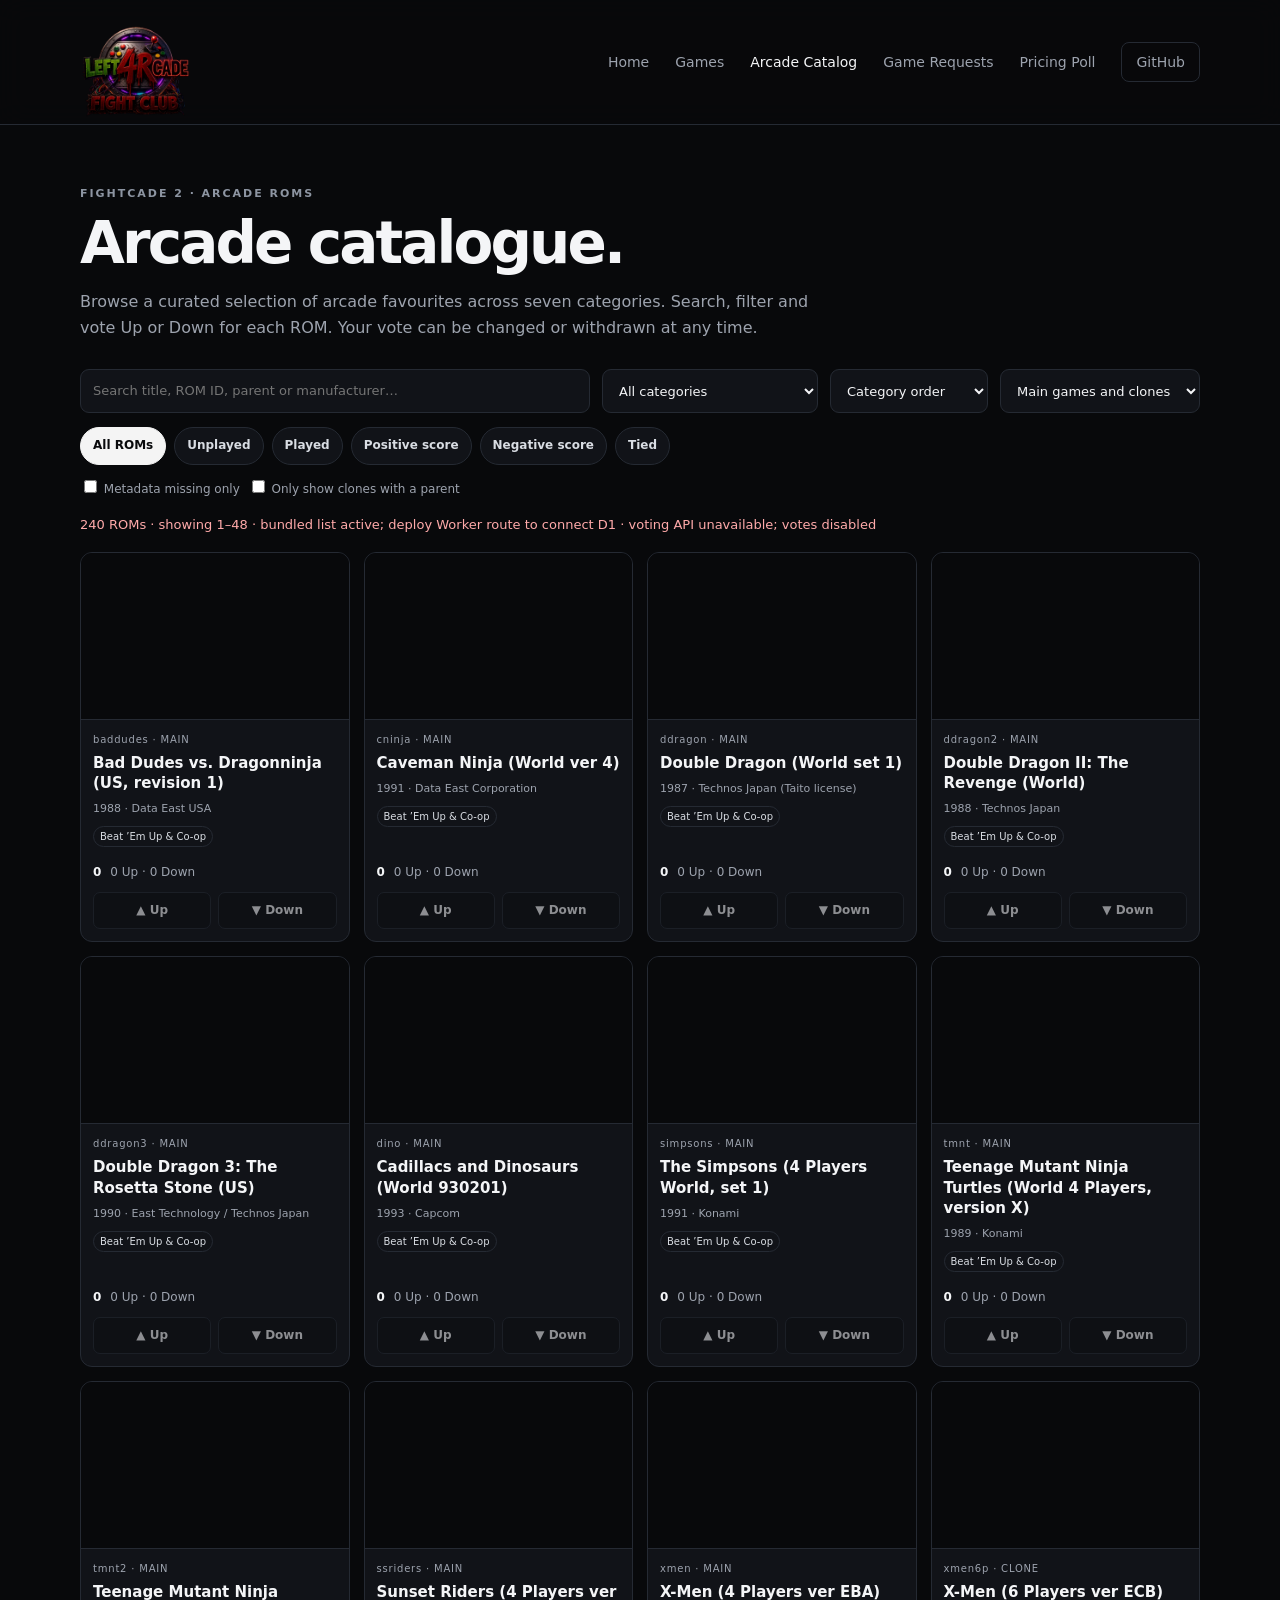
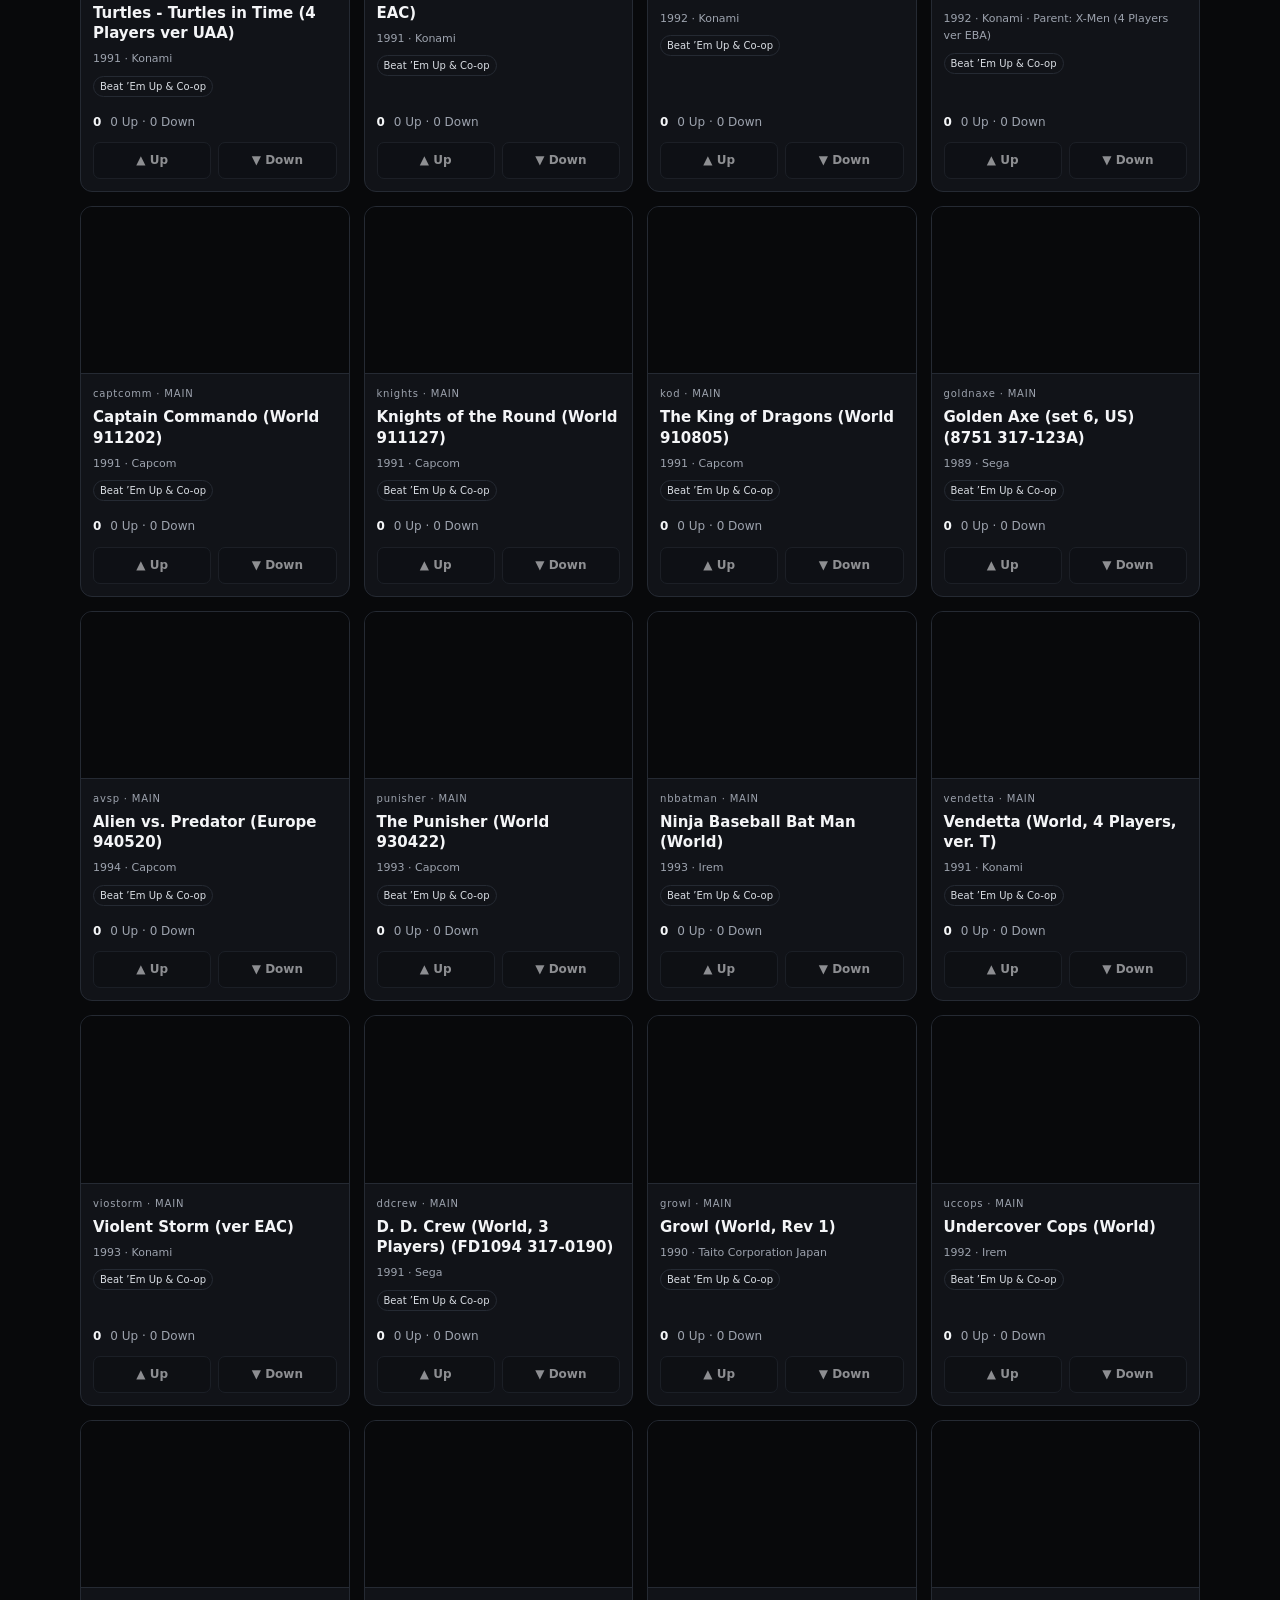
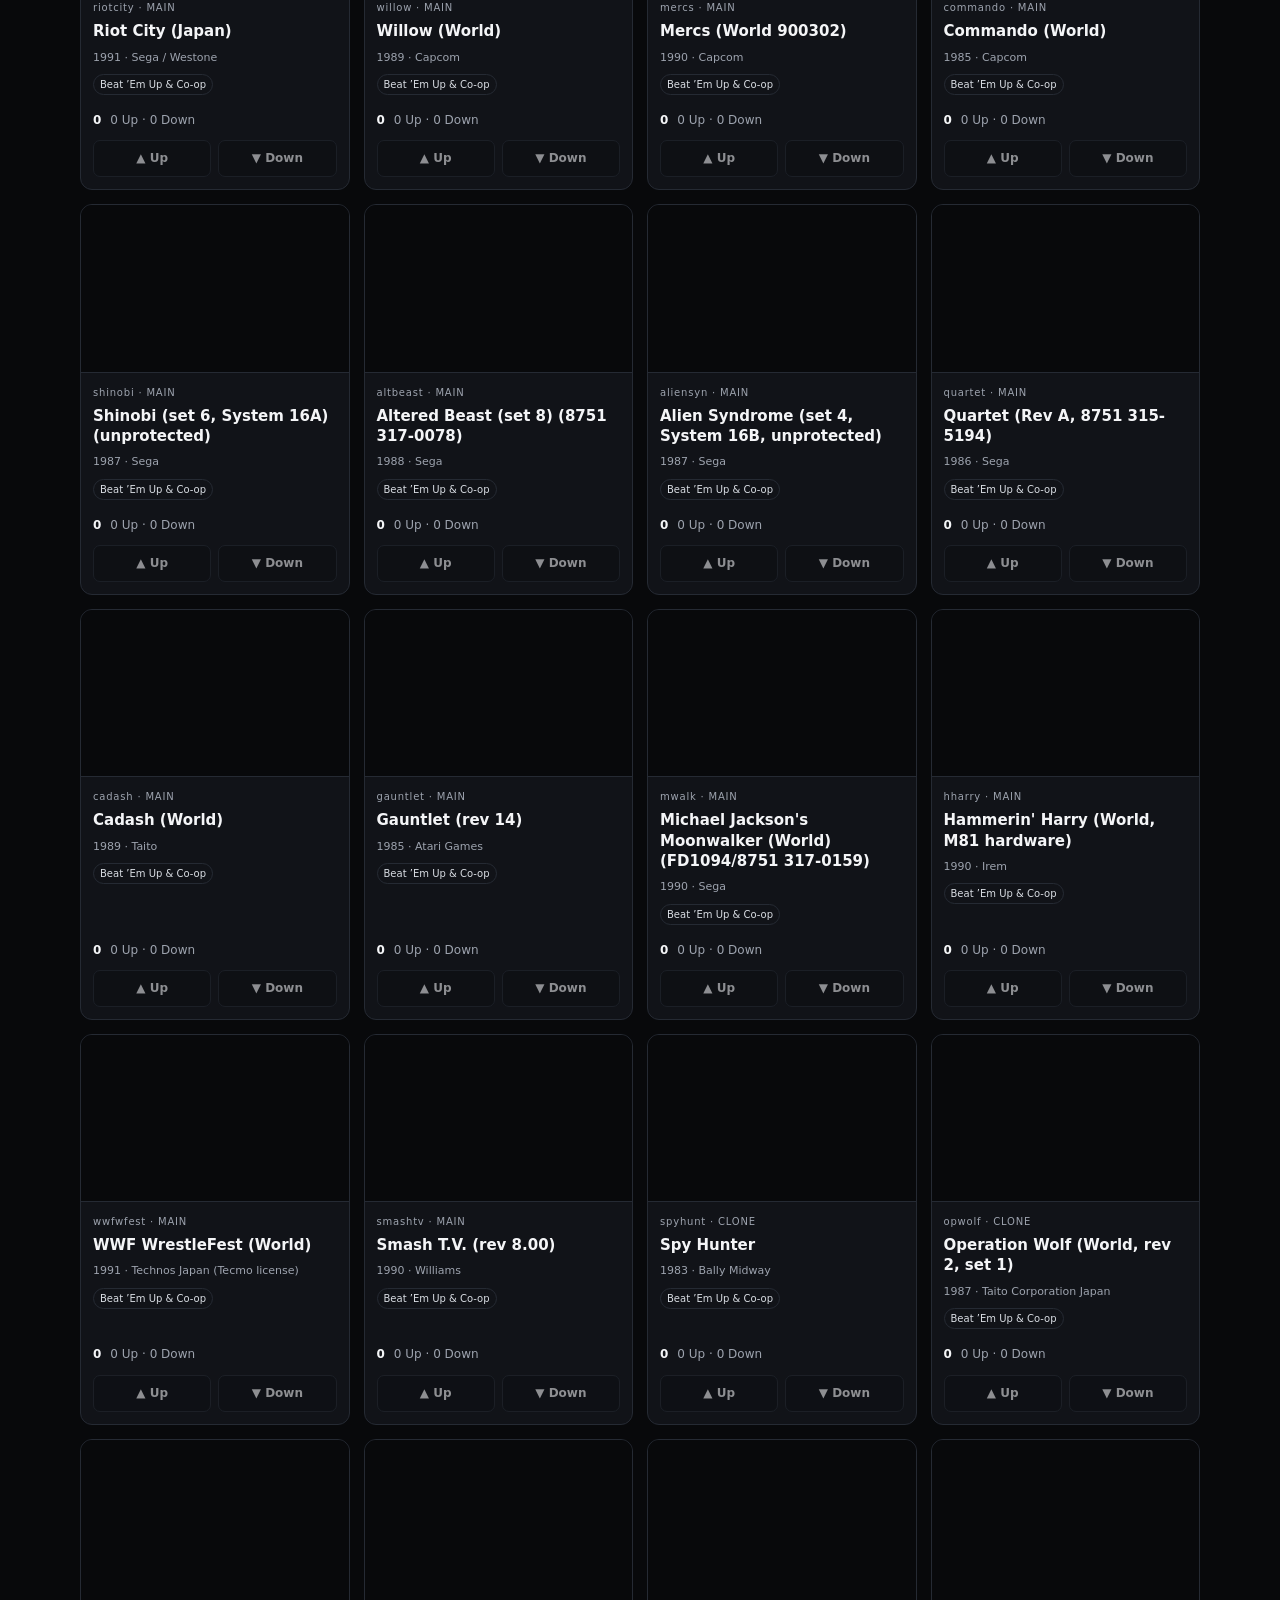
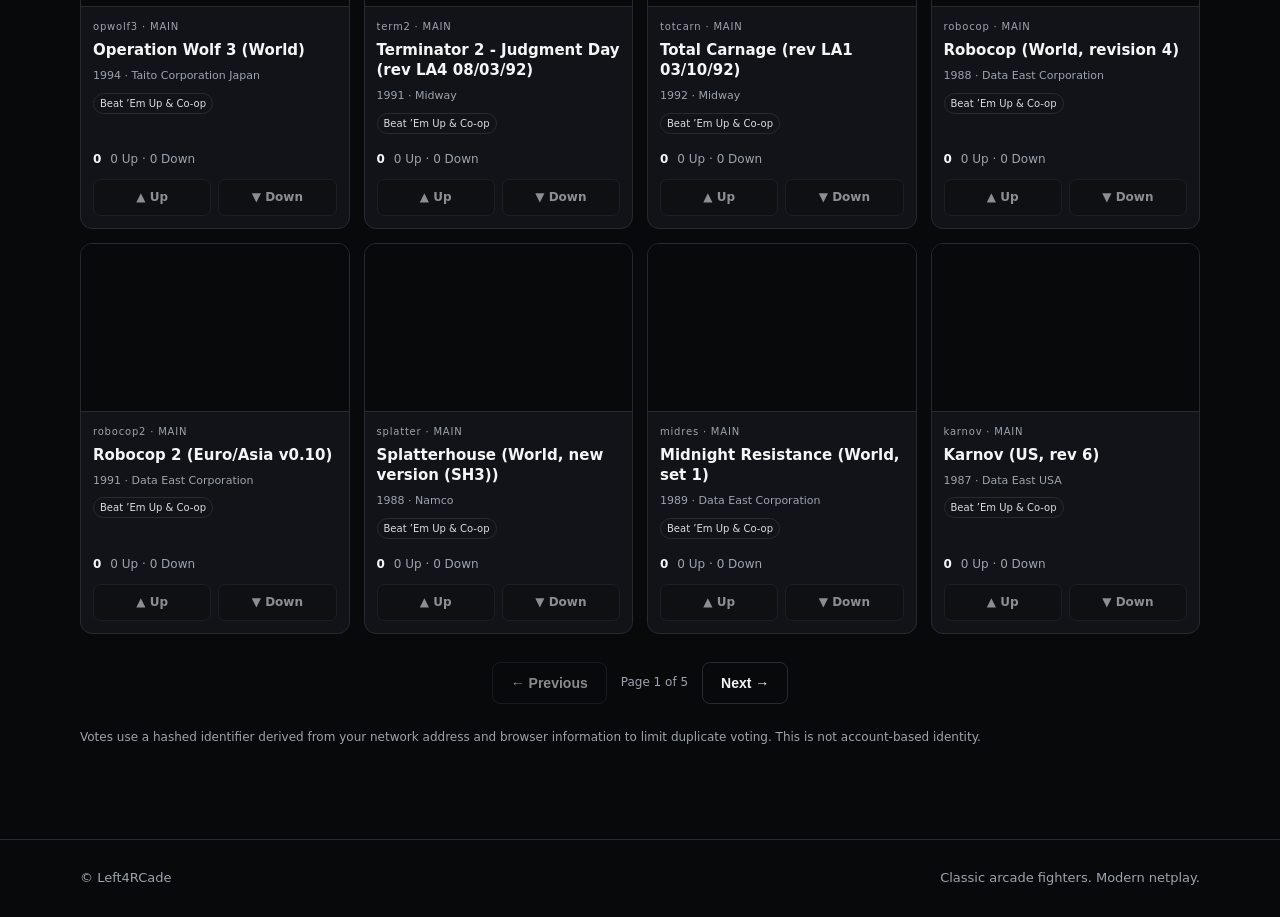
==== commit c02e1587: "initial commit" ====
--- a/arcade.html
+++ b/arcade.html
@@ -7,27 +7,28 @@
 <title>Arcade ROM Catalogue — Left4RCade</title>
 <link rel="stylesheet" href="./styles.css">
 <style>
-.arcade-catalog{padding:54px 0 80px}.arcade-intro{margin-bottom:28px}.arcade-intro h1{font-size:clamp(38px,6vw,58px);line-height:1.05;letter-spacing:-.05em;margin:8px 0 14px}.arcade-intro p{color:var(--muted);max-width:760px}.arcade-toolbar{display:grid;grid-template-columns:minmax(220px,1fr) auto auto;gap:12px;margin:26px 0 14px}.arcade-control{min-width:0;background:var(--panel);border:1px solid var(--line);border-radius:9px;color:var(--text);padding:11px 12px;font:inherit;font-size:13px}.arcade-toolbar input{width:100%}.arcade-filters{display:flex;flex-wrap:wrap;gap:8px;margin:12px 0}.arcade-chip{background:var(--panel);border:1px solid var(--line);border-radius:999px;padding:8px 12px;color:#d9dde3;font:inherit;font-size:12px;font-weight:750;cursor:pointer}.arcade-chip[aria-pressed="true"]{background:#f4f4f4;color:#090a0c;border-color:#f4f4f4}.arcade-meta-filters{display:flex;gap:8px;flex-wrap:wrap;margin:12px 0}.arcade-status{font-size:13px;color:var(--muted);min-height:1.5em;margin:16px 0}.arcade-grid{display:grid;grid-template-columns:repeat(4,minmax(0,1fr));gap:14px}.arcade-card{min-width:0;overflow:hidden;border:1px solid var(--line);border-radius:12px;background:var(--panel);display:flex;flex-direction:column}.arcade-card-art{aspect-ratio:16/10;background:#08090b;border-bottom:1px solid var(--line);overflow:hidden}.arcade-card-art img{display:block;width:100%;height:100%;object-fit:cover}.arcade-card-body{padding:12px;display:flex;flex:1;flex-direction:column;min-width:0}.arcade-rom{font-size:10px;letter-spacing:.08em;color:var(--muted);overflow-wrap:anywhere}.arcade-card h2{font-size:15px;line-height:1.35;margin:5px 0 7px;overflow-wrap:anywhere}.arcade-details{font-size:11px;color:var(--muted);margin:0 0 10px;overflow-wrap:anywhere}.arcade-score{display:flex;align-items:center;gap:9px;flex-wrap:wrap;margin-top:auto;padding-top:8px;font-size:12px;color:var(--muted)}.arcade-score strong{color:var(--text);font-variant-numeric:tabular-nums}.arcade-vote-row{display:grid;grid-template-columns:1fr 1fr;gap:7px;margin-top:10px}.arcade-vote{padding:8px 6px;border:1px solid var(--line);border-radius:7px;background:#0d0f13;color:var(--text);font:inherit;font-size:12px;font-weight:750;cursor:pointer}.arcade-vote:hover:not(:disabled){border-color:#7a8493}.arcade-vote[aria-pressed="true"]{background:#e8ebf0;color:#090a0c;border-color:#e8ebf0}.arcade-vote:disabled{opacity:.55;cursor:not-allowed}.arcade-pagination{display:flex;justify-content:center;align-items:center;gap:14px;margin:28px 0 0}.arcade-pagination button{cursor:pointer}.arcade-empty{padding:30px;text-align:center;border:1px dashed var(--line);border-radius:12px;color:var(--muted)}.arcade-error{color:#ffaaaa}.arcade-note{font-size:12px;color:var(--muted)}@media(max-width:1050px){.arcade-grid{grid-template-columns:repeat(3,minmax(0,1fr))}.arcade-toolbar{grid-template-columns:1fr 1fr}.arcade-toolbar input{grid-column:1/-1}}@media(max-width:720px){.arcade-catalog{padding-top:36px}.arcade-grid{grid-template-columns:repeat(2,minmax(0,1fr));gap:10px}.arcade-card-body{padding:9px}.arcade-card h2{font-size:14px}.arcade-toolbar{grid-template-columns:1fr}.arcade-toolbar input{grid-column:auto}.arcade-intro h1{font-size:42px}}@media(max-width:360px){.arcade-grid{grid-template-columns:1fr}}
+.arcade-catalog{padding:54px 0 80px}.arcade-intro{margin-bottom:28px}.arcade-intro h1{font-size:clamp(38px,6vw,58px);line-height:1.05;letter-spacing:-.05em;margin:8px 0 14px}.arcade-intro p{color:var(--muted);max-width:760px}.arcade-toolbar{display:grid;grid-template-columns:minmax(220px,1fr) repeat(3,minmax(140px,auto));gap:12px;margin:26px 0 14px}.arcade-control{min-width:0;background:var(--panel);border:1px solid var(--line);border-radius:9px;color:var(--text);padding:11px 12px;font:inherit;font-size:13px}.arcade-toolbar input{width:100%}.arcade-filters{display:flex;flex-wrap:wrap;gap:8px;margin:12px 0}.arcade-chip{background:var(--panel);border:1px solid var(--line);border-radius:999px;padding:8px 12px;color:#d9dde3;font:inherit;font-size:12px;font-weight:750;cursor:pointer}.arcade-chip[aria-pressed="true"]{background:#f4f4f4;color:#090a0c;border-color:#f4f4f4}.arcade-meta-filters{display:flex;gap:8px;flex-wrap:wrap;margin:12px 0}.arcade-status{font-size:13px;color:var(--muted);min-height:1.5em;margin:16px 0}.arcade-grid{display:grid;grid-template-columns:repeat(4,minmax(0,1fr));gap:14px}.arcade-card{min-width:0;overflow:hidden;border:1px solid var(--line);border-radius:12px;background:var(--panel);display:flex;flex-direction:column}.arcade-card-art{aspect-ratio:16/10;background:#08090b;border-bottom:1px solid var(--line);overflow:hidden}.arcade-card-art img{display:block;width:100%;height:100%;object-fit:cover}.arcade-card-body{padding:12px;display:flex;flex:1;flex-direction:column;min-width:0}.arcade-rom{font-size:10px;letter-spacing:.08em;color:var(--muted);overflow-wrap:anywhere}.arcade-card h2{font-size:15px;line-height:1.35;margin:5px 0 7px;overflow-wrap:anywhere}.arcade-details{font-size:11px;color:var(--muted);margin:0 0 8px;overflow-wrap:anywhere}.arcade-category-tags{display:flex;flex-wrap:wrap;gap:5px;margin:0 0 8px}.arcade-category-tag{font-size:10px;line-height:1.3;color:#d9dde3;border:1px solid var(--line);border-radius:999px;padding:3px 6px}.arcade-score{display:flex;align-items:center;gap:9px;flex-wrap:wrap;margin-top:auto;padding-top:8px;font-size:12px;color:var(--muted)}.arcade-score strong{color:var(--text);font-variant-numeric:tabular-nums}.arcade-vote-row{display:grid;grid-template-columns:1fr 1fr;gap:7px;margin-top:10px}.arcade-vote{padding:8px 6px;border:1px solid var(--line);border-radius:7px;background:#0d0f13;color:var(--text);font:inherit;font-size:12px;font-weight:750;cursor:pointer}.arcade-vote:hover:not(:disabled){border-color:#7a8493}.arcade-vote[aria-pressed="true"]{background:#e8ebf0;color:#090a0c;border-color:#e8ebf0}.arcade-vote:disabled{opacity:.55;cursor:not-allowed}.arcade-pagination{display:flex;justify-content:center;align-items:center;gap:14px;margin:28px 0 0}.arcade-pagination button{cursor:pointer}.arcade-empty{padding:30px;text-align:center;border:1px dashed var(--line);border-radius:12px;color:var(--muted)}.arcade-error{color:#ffaaaa}.arcade-note{font-size:12px;color:var(--muted)}@media(max-width:1050px){.arcade-grid{grid-template-columns:repeat(3,minmax(0,1fr))}.arcade-toolbar{grid-template-columns:1fr 1fr}.arcade-toolbar input{grid-column:1/-1}}@media(max-width:720px){.arcade-catalog{padding-top:36px}.arcade-grid{grid-template-columns:repeat(2,minmax(0,1fr));gap:10px}.arcade-card-body{padding:9px}.arcade-card h2{font-size:14px}.arcade-toolbar{grid-template-columns:1fr}.arcade-toolbar input{grid-column:auto}.arcade-intro h1{font-size:42px}}@media(max-width:360px){.arcade-grid{grid-template-columns:1fr}}
 </style>
 </head>
 <body>
 <header class="site-header"><div class="container nav">
-<a class="brand" href="./"><img src="./left4rcade_fc.png" alt="Left4RCade FightClub"></a>
+<a class="brand" href="./"><img src="./left4rcade_fightclub.png" alt="Left4RCade FightClub"></a>
 <nav><a href="./">Home</a><a href="./games.html">Games</a><a class="active" href="./arcade.html">Arcade Catalog</a><a href="./requests.html">Game Requests</a><a href="./pricing.html">Pricing Poll</a><a class="nav-cta" href="https://github.com/left4rcade/left4rcade">GitHub</a></nav>
 </div></header>
 <main class="container arcade-catalog">
 <section class="arcade-intro">
 <span class="eyebrow">FIGHTCADE 2 · ARCADE ROMS</span>
 <h1>Arcade catalogue.</h1>
-<p>Browse the ROM list, including regional versions and clones. Vote Up or Down for each ROM. Your vote can be changed or withdrawn at any time.</p>
+<p>Browse a curated selection of arcade favourites across seven categories. Search, filter and vote Up or Down for each ROM. Your vote can be changed or withdrawn at any time.</p>
 </section>
 <div class="arcade-toolbar">
 <input class="arcade-control" id="arcade-search" type="search" placeholder="Search title, ROM ID, parent or manufacturer…" autocomplete="off" aria-label="Search arcade ROMs">
+<select class="arcade-control" id="arcade-category" aria-label="Filter by category"><option value="all">All categories</option></select>
 <select class="arcade-control" id="arcade-sort" aria-label="Sort games">
-<option value="title">Title A–Z</option><option value="score-desc">Highest score</option><option value="score-asc">Lowest score</option><option value="votes-desc">Most votes</option><option value="down-desc">Most Down votes</option><option value="year-desc">Newest year</option><option value="unplayed">Unplayed first</option>
+<option value="curated">Category order</option><option value="title">Title A–Z</option><option value="score-desc">Highest score</option><option value="score-asc">Lowest score</option><option value="votes-desc">Most votes</option><option value="down-desc">Most Down votes</option><option value="year-desc">Newest year</option><option value="unplayed">Unplayed first</option>
 </select>
 <select class="arcade-control" id="arcade-kind" aria-label="Filter main games or clones">
-<option value="all">Main games and clones</option><option value="main">Main games only</option><option value="clone">Clones only</option>
+<option value="main">Main games only</option><option value="all" selected>Main games and clones</option><option value="clone">Clones only</option>
 </select>
 </div>
 <div class="arcade-filters" id="arcade-vote-filters" role="group" aria-label="Filter by vote status">
@@ -63,6 +64,7 @@
   const searchInput = el("arcade-search");
   const sortSelect = el("arcade-sort");
   const kindSelect = el("arcade-kind");
+  const categorySelect = el("arcade-category");
   const grid = el("arcade-grid");
   const status = el("arcade-status");
   const empty = el("arcade-empty");
@@ -71,10 +73,13 @@
   const prevButton = el("arcade-prev");
   const nextButton = el("arcade-next");
   let catalogue = [];
+  let categories = [];
+  let catalogSource = "fallback";
   let voteMap = new Map();
   let voteFilter = "all";
   let page = 1;
   let searchTimer;
+  const busyRomIds = new Set();
 
   const clean = value => String(value ?? "").trim();
   const romId = game => clean(game.id);
@@ -161,11 +166,19 @@
       button.textContent = label;
       button.setAttribute("aria-pressed", String(votes.mine === value));
       button.setAttribute("aria-label", label + " vote for " + (clean(game.title) || id));
-      button.disabled = !window.arcadeVotingAvailable || Boolean(window.arcadeVoteBusy);
+      button.disabled = !window.arcadeVotingAvailable || busyRomIds.has(id);
       button.addEventListener("click", () => castVote(id, direction, button));
       actions.appendChild(button);
     }
-    body.append(rom, title, details, scoreRow, actions);
+    const categoryTags = document.createElement("div");
+    categoryTags.className = "arcade-category-tags";
+    for (const category of (game.categories || [])) {
+      const tag = document.createElement("span");
+      tag.className = "arcade-category-tag";
+      tag.textContent = category.name;
+      categoryTags.appendChild(tag);
+    }
+    body.append(rom, title, details, categoryTags, scoreRow, actions);
     card.append(art, body);
     return card;
   }
@@ -178,6 +191,7 @@
     const term = clean(searchInput.value).toLocaleLowerCase();
     const haystack = [id, game.title, game.parentTitle, game.manufacturer, game.year].map(clean).join(" ").toLocaleLowerCase();
     if (term && !haystack.includes(term)) return false;
+    if (categorySelect.value !== "all" && !(game.categories || []).some(category => category.id === categorySelect.value)) return false;
     if (kindSelect.value === "main" && isClone(game)) return false;
     if (kindSelect.value === "clone" && !isClone(game)) return false;
     if (voteFilter === "unplayed" && total !== 0) return false;
@@ -194,6 +208,19 @@
     const mode = sortSelect.value;
     return items.sort((a, b) => {
       const av = votesFor(romId(a)), bv = votesFor(romId(b));
+      if (mode === "curated") {
+        const orderFor = game => {
+          const matching = (game.categories || []).filter(category =>
+            categorySelect.value === "all" || category.id === categorySelect.value
+          );
+          matching.sort((x, y) => (Number(x.sort_order) || 999) - (Number(y.sort_order) || 999) ||
+            (Number(x.order) || 999) - (Number(y.order) || 999));
+          const first = matching[0] || {};
+          return [Number(first.sort_order) || 999, Number(first.order) || 999];
+        };
+        const ao = orderFor(a), bo = orderFor(b);
+        return ao[0] - bo[0] || ao[1] - bo[1] || clean(a.title).localeCompare(clean(b.title));
+      }
       if (mode === "score-desc") return scoreFor(bv) - scoreFor(av) || clean(a.title).localeCompare(clean(b.title));
       if (mode === "score-asc") return scoreFor(av) - scoreFor(bv) || clean(a.title).localeCompare(clean(b.title));
       if (mode === "votes-desc") return (bv.up + bv.down) - (av.up + av.down) || clean(a.title).localeCompare(clean(b.title));
@@ -219,6 +246,7 @@
     pageLabel.textContent = "Page " + page + " of " + pageCount;
     setStatus(filtered.length.toLocaleString() + " ROMs · showing " +
       (filtered.length ? ((page - 1) * PAGE_SIZE + 1) + "–" + Math.min(page * PAGE_SIZE, filtered.length) : "0") +
+      " · " + (catalogSource === "D1" ? "categories loaded from D1" : "bundled list active; deploy Worker route to connect D1") +
       " · " + (window.arcadeVotingAvailable ? (voteMap.size ? "vote totals loaded" : "no votes recorded yet") : "voting API unavailable; votes disabled"), !window.arcadeVotingAvailable);
   }
 
@@ -227,11 +255,11 @@
       setStatus("Voting is not available until the arcade voting API is deployed.", true);
       return;
     }
-    if (window.arcadeVoteBusy) return;
-    window.arcadeVoteBusy = true;
-    const oldText = button.textContent;
+    if (busyRomIds.has(id)) return;
+    busyRomIds.add(id);
     button.disabled = true;
     button.textContent = "Saving…";
+    let errorMessage = "";
     try {
       const response = await fetch(API + "/api/arcade/" + encodeURIComponent(id) + "/vote", {
         method: "POST",
@@ -241,13 +269,12 @@
       const data = await response.json();
       if (!response.ok) throw new Error(data.error || "Could not save vote.");
       await loadVotes();
+    } catch (error) {
+      errorMessage = error.message || "Could not save vote. Please try again.";
+    } finally {
+      busyRomIds.delete(id);
       render();
-    } catch (error) {
-      setStatus(error.message || "Could not save vote. Please try again.", true);
-      button.textContent = oldText;
-      button.disabled = false;
-    } finally {
-      window.arcadeVoteBusy = false;
+      if (errorMessage) setStatus(errorMessage, true);
     }
   }
 
@@ -265,23 +292,99 @@
     clearTimeout(searchTimer);
     searchTimer = setTimeout(() => { page = 1; render(); }, 120);
   });
-  [sortSelect, kindSelect, el("arcade-metadata-missing"), el("arcade-parent-only")].forEach(control => {
+  [categorySelect, sortSelect, kindSelect, el("arcade-metadata-missing"), el("arcade-parent-only")].forEach(control => {
     control.addEventListener("change", () => { page = 1; render(); });
   });
   prevButton.addEventListener("click", () => { page--; render(); window.scrollTo({ top: 0, behavior: "smooth" }); });
   nextButton.addEventListener("click", () => { page++; render(); window.scrollTo({ top: 0, behavior: "smooth" }); });
 
+  function setCategoryOptions() {
+    categorySelect.replaceChildren();
+    const allOption = document.createElement("option");
+    allOption.value = "all";
+    allOption.textContent = "All categories";
+    categorySelect.appendChild(allOption);
+    for (const category of categories) {
+      const option = document.createElement("option");
+      option.value = category.id;
+      option.textContent = category.name;
+      categorySelect.appendChild(option);
+    }
+  }
+
   async function init() {
     try {
-      const response = await fetch("./arcade-games.json", { cache: "force-cache" });
-      if (!response.ok) throw new Error("Catalogue returned HTTP " + response.status);
-      const data = await response.json();
-      catalogue = Array.isArray(data) ? data : Array.isArray(data.games) ? data.games : [];
-      if (!catalogue.length) throw new Error("Catalogue is empty or has an unexpected format.");
+      const fallbackResponse = await fetch("./arcade-curated-games.json", { cache: "force-cache" });
+      if (!fallbackResponse.ok) throw new Error("Curated fallback returned HTTP " + fallbackResponse.status);
+      const fallbackData = await fallbackResponse.json();
+      if (!Array.isArray(fallbackData.games) || !fallbackData.games.length) {
+        throw new Error("Curated fallback is empty or invalid.");
+      }
+      categories = (fallbackData.categories || []).map((category, index) => ({
+        ...category,
+        sort_order: Number(category.sort_order) || index + 1
+      }));
+      const categoryOrder = new Map(categories.map(category => [category.id, category.sort_order]));
+      catalogue = fallbackData.games.map(game => ({
+        ...game,
+        categories: (game.categories || []).map(category => ({
+          ...category,
+          sort_order: categoryOrder.get(category.id) || 999
+        }))
+      }));
     } catch (error) {
-      setStatus("Could not load arcade-games.json. Please refresh and try again.", true);
+      setStatus("Could not load arcade-curated-games.json. Please refresh and try again.", true);
       return;
     }
+
+    // Prefer D1 category assignments plus the current full ROM metadata.
+    // The bundled curated file remains a safe fallback until the Worker route is deployed.
+    try {
+      const [fullResponse, categoryResponse] = await Promise.all([
+        fetch("./arcade-games.json", { cache: "force-cache" }),
+        fetch(API + "/api/arcade-catalog", {
+          headers: { Accept: "application/json" },
+          cache: "no-store"
+        })
+      ]);
+      if (!fullResponse.ok || !categoryResponse.ok) throw new Error("D1 catalogue endpoint is not available.");
+      const fullData = await fullResponse.json();
+      const categoryData = await categoryResponse.json();
+      if (!Array.isArray(fullData.games) || !Array.isArray(categoryData.categories) ||
+          !Array.isArray(categoryData.assignments) || !categoryData.assignments.length) {
+        throw new Error("D1 catalogue response has an unexpected format.");
+      }
+      categories = categoryData.categories.map((category, index) => ({
+        ...category,
+        sort_order: Number(category.sort_order) || index + 1
+      }));
+      const categoryById = new Map(categories.map(category => [category.id, category]));
+      const assignmentMap = new Map();
+      for (const assignment of categoryData.assignments) {
+        const romId = String(assignment.rom_id || "");
+        const category = categoryById.get(String(assignment.category_id || ""));
+        if (!romId || !category) continue;
+        if (!assignmentMap.has(romId)) assignmentMap.set(romId, []);
+        assignmentMap.get(romId).push({
+          ...category,
+          order: Number(assignment.sort_order) || 999
+        });
+      }
+      const metadata = new Map(fullData.games.map(game => [String(game.id), game]));
+      const d1Games = [...assignmentMap.entries()]
+        .map(([id, gameCategories]) => {
+          const game = metadata.get(id);
+          return game ? { ...game, categories: gameCategories } : null;
+        })
+        .filter(Boolean);
+      if (!d1Games.length) throw new Error("D1 has no matching ROM metadata.");
+      catalogue = d1Games;
+      catalogSource = "D1";
+    } catch {
+      catalogSource = "fallback";
+    }
+
+    setCategoryOptions();
     try {
       await loadVotes();
       window.arcadeVotingAvailable = true;
@@ -292,7 +395,6 @@
     render();
   }
   window.arcadeVotingAvailable = false;
-  window.arcadeVoteBusy = false;
   init();
 })();
 </script>
--- a/styles.css
+++ b/styles.css
@@ -1,4 +1,4 @@
-:root{--bg:#08090b;--panel:#111318;--panel2:#171a20;--text:#f4f5f7;--muted:#9da3ae;--line:#252a33;--max:1120px}*{box-sizing:border-box}body{margin:0;background:var(--bg);color:var(--text);font-family:Inter,ui-sans-serif,system-ui,-apple-system,BlinkMacSystemFont,"Segoe UI",sans-serif;line-height:1.6}a{color:inherit;text-decoration:none}.container{width:min(calc(100% - 40px),var(--max));margin:auto}.site-header{position:sticky;top:0;z-index:10;background:rgba(8,9,11,.88);backdrop-filter:blur(14px);border-bottom:1px solid var(--line)}.nav{min-height:76px;display:flex;align-items:center;justify-content:space-between;gap:24px}.brand img{width:190px;display:block}.nav nav{display:flex;align-items:center;gap:26px;color:var(--muted);font-size:14px}.nav nav a:hover,.nav nav a.active{color:var(--text)}.nav-cta{border:1px solid var(--line);padding:8px 14px;border-radius:8px}.hero{padding:110px 0 90px;border-bottom:1px solid var(--line);background:radial-gradient(circle at 80% 30%,rgba(255,255,255,.08),transparent 34%)}.hero-grid{display:grid;grid-template-columns:1.35fr .65fr;gap:70px;align-items:center}.eyebrow{font-size:11px;letter-spacing:.18em;color:#8d95a2;font-weight:800}.hero h1,.page h1{font-size:clamp(44px,7vw,76px);line-height:1.02;letter-spacing:-.055em;margin:16px 0 24px}.hero h1 span{color:#9fa6b1}.hero-copy,.lead{color:var(--muted);font-size:18px;max-width:650px}.actions{display:flex;gap:12px;flex-wrap:wrap;margin-top:32px}.button{display:inline-flex;align-items:center;justify-content:center;padding:12px 18px;border-radius:8px;font-weight:800;font-size:14px;border:1px solid var(--line)}.button.primary{background:#f4f4f4;color:#090a0c}.button.secondary{background:transparent;color:var(--text)}.hero-card{border:1px solid var(--line);background:linear-gradient(145deg,var(--panel2),var(--panel));padding:28px;border-radius:16px;min-height:180px;display:flex;align-items:flex-end;gap:14px}.hero-card strong{font-size:25px}.hero-card p{color:var(--muted);margin:3px 0 0}.status-dot{width:10px;height:10px;background:#d9dde3;border-radius:50%;box-shadow:0 0 18px rgba(255,255,255,.45);margin-bottom:10px}.section{padding:85px 0}.dark-section{background:#0d0f13;border-top:1px solid var(--line);border-bottom:1px solid var(--line)}.section-heading{display:flex;justify-content:space-between;align-items:end;gap:30px;margin-bottom:35px}.section-heading h2{font-size:34px;letter-spacing:-.03em;margin:8px 0 0}.section-heading>p{color:var(--muted)}.feature-grid{display:grid;grid-template-columns:repeat(3,1fr);gap:18px}.feature,.game-card{background:var(--panel);border:1px solid var(--line);border-radius:12px;padding:28px}.feature span{font-size:24px}.feature h3{margin:16px 0 6px}.feature p,.game-card p{color:var(--muted);margin:0}.game-strip{display:flex;flex-wrap:wrap;gap:10px}.game-pill{border:1px solid var(--line);background:var(--panel);padding:11px 14px;border-radius:999px;color:#d9dde3;font-size:14px}.text-link{color:#c7ccd4;font-size:14px}footer{border-top:1px solid var(--line);padding:28px 0;color:var(--muted);font-size:13px}.footer{display:flex;justify-content:space-between;gap:20px}.page{padding:80px 0 100px}.games-grid{display:grid;grid-template-columns:repeat(2,minmax(0,1fr));gap:18px;margin-top:45px}.game-card{padding:18px;overflow:hidden;display:flex;flex-direction:column;min-width:0}.game-art{height:190px;margin:0 0 22px;overflow:hidden;background:#08090b;border:1px solid var(--line);border-radius:9px}.game-art>img:first-child{display:block;width:100%;height:100%;object-fit:cover;object-position:center;border:0;border-radius:0}.game-card h2{margin:12px 0 5px;font-size:22px}.game-status{font-size:10px;letter-spacing:.16em;color:#aeb5bf;font-weight:900}@media(max-width:760px){.nav{padding:15px 0;align-items:flex-start}.nav nav{gap:12px;flex-wrap:wrap;justify-content:flex-end}.nav-cta{display:none}.brand img{width:150px}.hero{padding:70px 0}.hero-grid{grid-template-columns:1fr;gap:30px}.hero-card{min-height:130px}.feature-grid,.games-grid{grid-template-columns:1fr}.section{padding:60px 0}.section-heading,.footer{align-items:flex-start;flex-direction:column}.page{padding:60px 0}.hero h1,.page h1{font-size:48px}.game-art{height:180px}}
+:root{--bg:#08090b;--panel:#111318;--panel2:#171a20;--text:#f4f5f7;--muted:#9da3ae;--line:#252a33;--max:1120px}*{box-sizing:border-box}body{margin:0;background:var(--bg);color:var(--text);font-family:Inter,ui-sans-serif,system-ui,-apple-system,BlinkMacSystemFont,"Segoe UI",sans-serif;line-height:1.6}a{color:inherit;text-decoration:none}.container{width:min(calc(100% - 40px),var(--max));margin:auto}.site-header{position:sticky;top:0;z-index:10;background:rgba(8,9,11,.88);backdrop-filter:blur(14px);border-bottom:1px solid var(--line)}.nav{min-height:124px;display:flex;align-items:center;justify-content:space-between;gap:24px}.brand img{width:110px;height:110px;object-fit:contain;display:block}.nav nav{display:flex;align-items:center;gap:26px;color:var(--muted);font-size:14px}.nav nav a:hover,.nav nav a.active{color:var(--text)}.nav-cta{border:1px solid var(--line);padding:8px 14px;border-radius:8px}.hero{padding:110px 0 90px;border-bottom:1px solid var(--line);background:radial-gradient(circle at 80% 30%,rgba(255,255,255,.08),transparent 34%)}.hero-grid{display:grid;grid-template-columns:1.35fr .65fr;gap:70px;align-items:center}.eyebrow{font-size:11px;letter-spacing:.18em;color:#8d95a2;font-weight:800}.hero h1,.page h1{font-size:clamp(44px,7vw,76px);line-height:1.02;letter-spacing:-.055em;margin:16px 0 24px}.hero h1 span{color:#9fa6b1}.hero-copy,.lead{color:var(--muted);font-size:18px;max-width:650px}.actions{display:flex;gap:12px;flex-wrap:wrap;margin-top:32px}.button{display:inline-flex;align-items:center;justify-content:center;padding:12px 18px;border-radius:8px;font-weight:800;font-size:14px;border:1px solid var(--line)}.button.primary{background:#f4f4f4;color:#090a0c}.button.secondary{background:transparent;color:var(--text)}.hero-card{border:1px solid var(--line);background:linear-gradient(145deg,var(--panel2),var(--panel));padding:28px;border-radius:16px;min-height:180px;display:flex;align-items:flex-end;gap:14px}.hero-card strong{font-size:25px}.hero-card p{color:var(--muted);margin:3px 0 0}.status-dot{width:10px;height:10px;background:#d9dde3;border-radius:50%;box-shadow:0 0 18px rgba(255,255,255,.45);margin-bottom:10px}.section{padding:85px 0}.dark-section{background:#0d0f13;border-top:1px solid var(--line);border-bottom:1px solid var(--line)}.section-heading{display:flex;justify-content:space-between;align-items:end;gap:30px;margin-bottom:35px}.section-heading h2{font-size:34px;letter-spacing:-.03em;margin:8px 0 0}.section-heading>p{color:var(--muted)}.feature-grid{display:grid;grid-template-columns:repeat(3,1fr);gap:18px}.feature,.game-card{background:var(--panel);border:1px solid var(--line);border-radius:12px;padding:28px}.feature span{font-size:24px}.feature h3{margin:16px 0 6px}.feature p,.game-card p{color:var(--muted);margin:0}.game-strip{display:flex;flex-wrap:wrap;gap:10px}.game-pill{border:1px solid var(--line);background:var(--panel);padding:11px 14px;border-radius:999px;color:#d9dde3;font-size:14px}.text-link{color:#c7ccd4;font-size:14px}footer{border-top:1px solid var(--line);padding:28px 0;color:var(--muted);font-size:13px}.footer{display:flex;justify-content:space-between;gap:20px}.page{padding:80px 0 100px}.games-grid{display:grid;grid-template-columns:repeat(2,minmax(0,1fr));gap:18px;margin-top:45px}.game-card{padding:18px;overflow:hidden;display:flex;flex-direction:column;min-width:0}.game-art{height:190px;margin:0 0 22px;overflow:hidden;background:#08090b;border:1px solid var(--line);border-radius:9px}.game-art>img:first-child{display:block;width:100%;height:100%;object-fit:cover;object-position:center;border:0;border-radius:0}.game-card h2{margin:12px 0 5px;font-size:22px}.game-status{font-size:10px;letter-spacing:.16em;color:#aeb5bf;font-weight:900}@media(max-width:760px){.nav{padding:15px 0;align-items:flex-start}.nav nav{gap:12px;flex-wrap:wrap;justify-content:flex-end}.nav-cta{display:none}.brand img{width:82px;height:82px}.hero{padding:70px 0}.hero-grid{grid-template-columns:1fr;gap:30px}.hero-card{min-height:130px}.feature-grid,.games-grid{grid-template-columns:1fr}.section{padding:60px 0}.section-heading,.footer{align-items:flex-start;flex-direction:column}.page{padding:60px 0}.hero h1,.page h1{font-size:48px}.game-art{height:180px}}
 
 /* Game request and voting page */
 .request-layout{display:grid;grid-template-columns:minmax(260px,.8fr) minmax(0,1.2fr);gap:24px;align-items:start;margin-top:42px}
